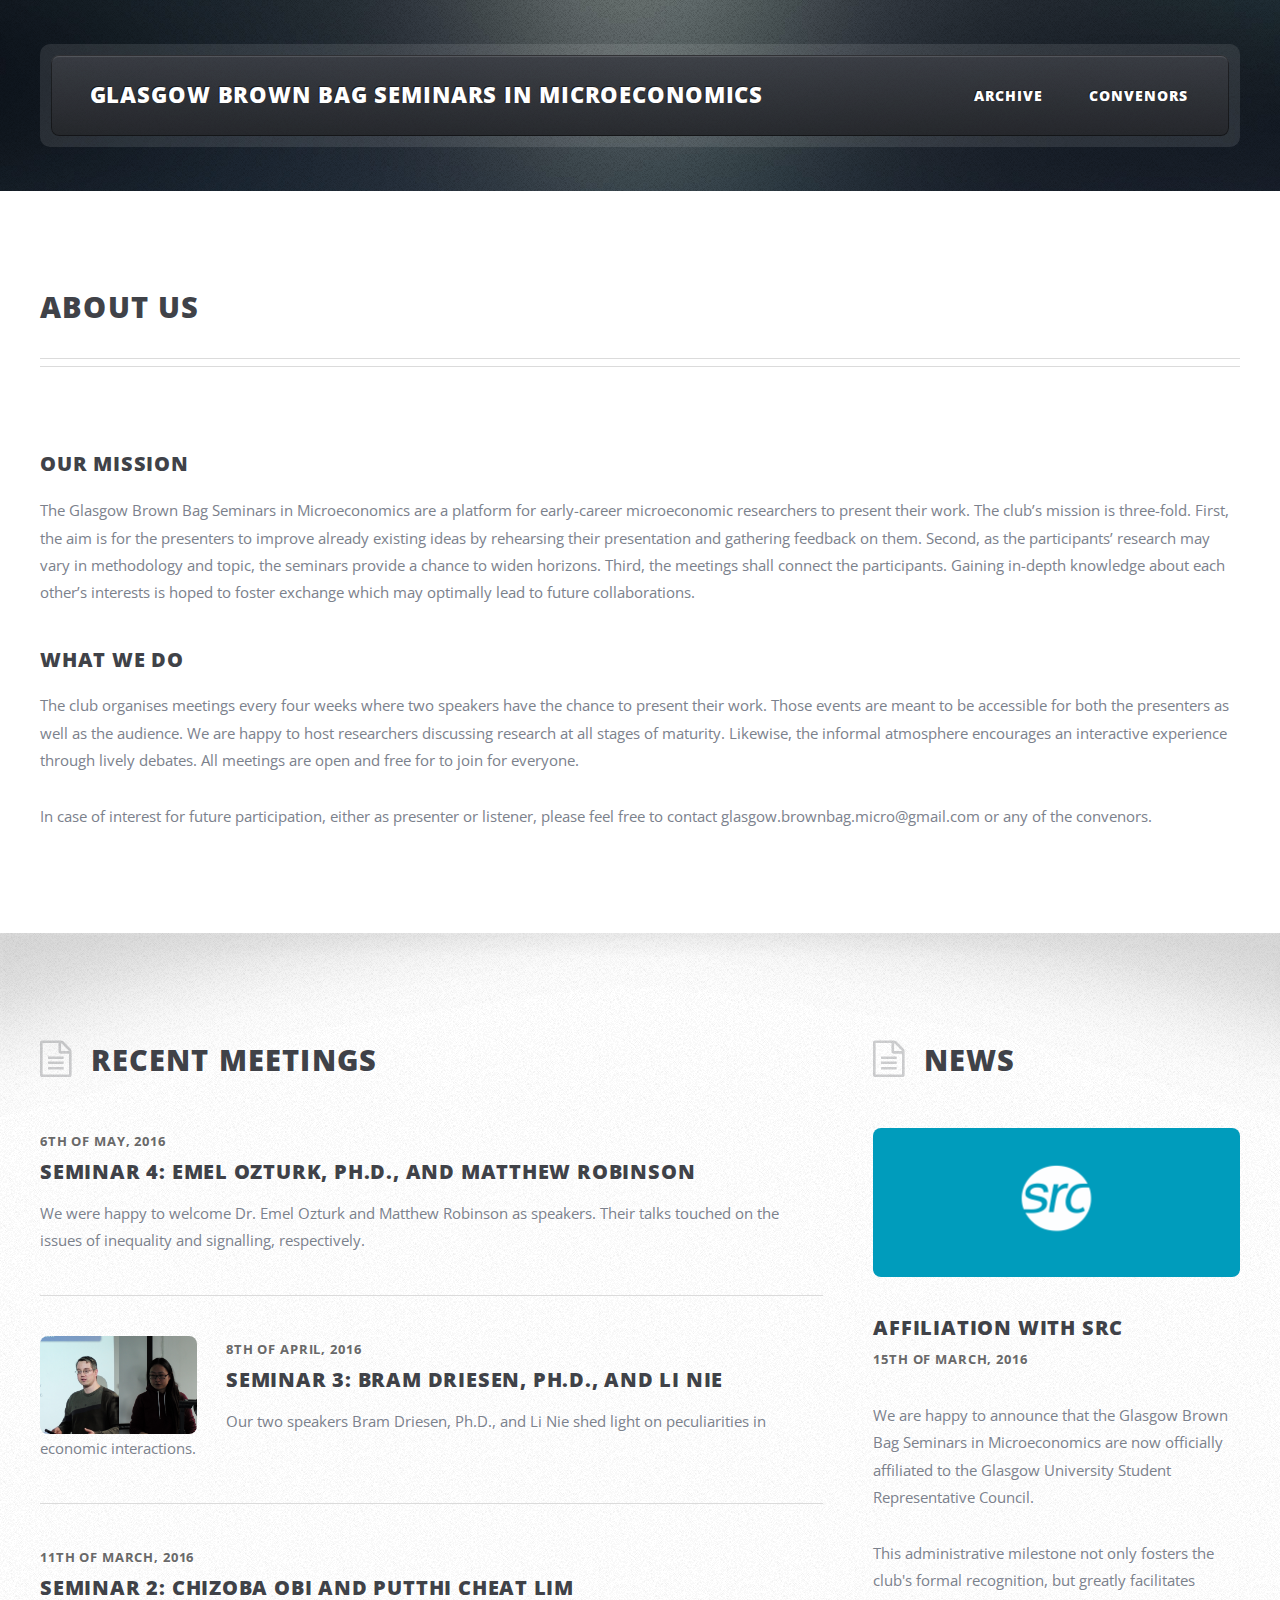
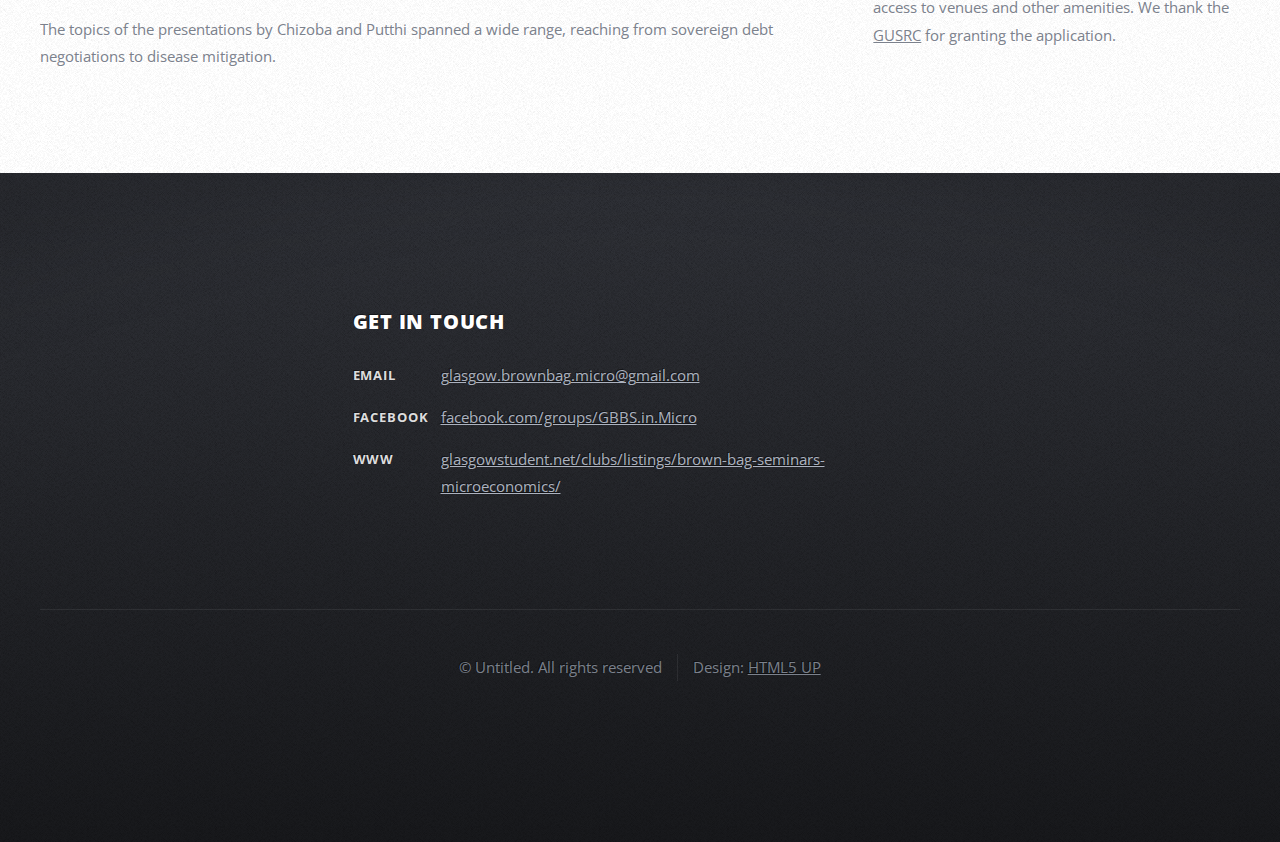
==== index.html @ 6dd1a8e6 "[comment]" ====
<!DOCTYPE HTML>
<!--
	ZeroFour by HTML5 UP
	html5up.net | @n33co
	Free for personal and commercial use under the CCA 3.0 license (html5up.net/license)
-->
<html>
	<head>
		<title>GBBS in Micro</title>
		<meta charset="utf-8" />
		<meta name="viewport" content="width=device-width, initial-scale=1" />
		<!--[if lte IE 8]><script src="assets/js/ie/html5shiv.js"></script><![endif]-->
		<link rel="stylesheet" href="assets/css/main.css" />
		<!--[if lte IE 8]><link rel="stylesheet" href="assets/css/ie8.css" /><![endif]-->
		<!--[if lte IE 9]><link rel="stylesheet" href="assets/css/ie9.css" /><![endif]-->
	</head>
	<body class="no-sidebar">
		<div id="page-wrapper">

			<!-- Header Wrapper -->
				<div id="header-wrapper">
					
					<div class="container">
							
						<!-- Header -->
							
							<header id="header">
								
								<div class="inner">
										<h1><a href="no-sidebar.html" id="logo">Glasgow Brown Bag Seminars in Microeconomics</a></h1>
									<!-- Logo -->
										
									<!-- Nav -->
										<nav id="nav">
											<ul>
												<li><a href="archive.html">Archive</a></li>
												<li><a href="convenors.html">Convenors</a></li>
											</ul>
										</nav>

								</div>
							</header>
							

					</div>
				</div>

			<!-- Main Wrapper -->
				<div id="main-wrapper">
					<div class="wrapper style2">
						<div class="inner">
							<div class="container">
								<div id="content">

									<!-- Content -->

										<article>
											<header class="major">
												<h2>About Us</h2>
											</header>

											<span class="image featured40perc"><img src="images/BrownBagSeminars03a.png" alt="" /></span>
											
											<h3>Our Mission</h3>
											<p>The Glasgow Brown Bag Seminars in Microeconomics are a platform for early-career microeconomic
											researchers to present their work. The club’s mission is three-fold. First, the aim is for the 
											presenters to improve already existing ideas by rehearsing their presentation and gathering 
											feedback on them. Second, as the participants’ research may vary in methodology and topic, 
											the seminars provide a chance to widen horizons. Third, the meetings shall connect the 
											participants. Gaining in-depth knowledge about each other’s interests is hoped to foster exchange 
											which may optimally lead to future collaborations.</p>

											<h3>What we do</h3>
											<p>The club organises meetings every four weeks where two speakers have the chance to present
											their work. Those events are meant to be accessible for both the presenters as well as the
											audience. We are happy to host researchers discussing research at all stages of maturity.
											Likewise, the informal atmosphere encourages an interactive experience through lively debates.
											All meetings are open and free for to join for everyone.</p>
											
											<p>In case of interest for future participation, either as presenter or listener, please feel
											free to contact glasgow.brownbag.micro@gmail.com or any of the convenors.</p>
										</article>

								</div>
							</div>
						</div>
					</div>
					<div class="wrapper style3" id="posts">
						<div class="inner">
							<div class="container">
								<div class="row">
									<div class="8u 12u(mobile)">

										<!-- Article list -->
											<section class="box article-list">
												<h2 class="icon fa-file-text-o">Recent Meetings</h2>

												<!-- Excerpt -->
													<article class="box excerpt">
														<a href="20160506_meetingfour.html" class="image left20perc"><img src="images/brownbagseminars 05.png" alt="" /></a>
														<div>
															<header>
																<span class="date">6th of May, 2016</span>
																<h3><a href="20160226_meetingone.html">Seminar 4: Emel Ozturk, Ph.D., and Matthew Robinson</a></h3>
															</header>
															<p>We were happy to welcome Dr. Emel Ozturk and Matthew Robinson as speakers. Their 
															talks touched on the issues of inequality and signalling, respectively.</p>
														</div>
													</article>
												
												<!-- Excerpt -->
													<article class="box excerpt">
														<a href="20160408_meetingthree.html" class="image left20perc"><img src="images/20160408pic.jpg" alt="" /></a>
														<div>
															<header>
																<span class="date">8th of April, 2016</span>
																<h3><a href="20160408_meetingthree.html">Seminar 3: Bram Driesen, Ph.D., and Li Nie</a></h3>
															</header>
															<p>Our two speakers Bram Driesen, Ph.D., and Li Nie shed light 
															on peculiarities in economic interactions.</p>
														</div>
													</article>

												<!-- Excerpt -->
													<article class="box excerpt">
														<a href="20160311_meetingtwo.html" class="image left20perc"><img src="images/brownbagseminars 05.png" alt="" /></a>
														<div>
															<header>
																<span class="date">11th of March, 2016</span>
																<h3><a href="20160311_meetingtwo.html">Seminar 2: Chizoba Obi and Putthi Cheat Lim</a></h3>
															</header>
															<p>The topics of the presentations by Chizoba and Putthi 
															spanned a wide range, reaching from sovereign debt negotiations
															to disease mitigation.</p>
														</div>
													</article>

											</section>
									</div>
									<div class="4u 12u(mobile)">

										<!-- Spotlight -->
											<section class="box spotlight">
												<h2 class="icon fa-file-text-o">News</h2>
												<article>
													<a href="20160315_news.html" class="image featured"><img src="images/srclogo.png" alt=""></a>
													<header>
														<h3><a href="20160315_news.html">Affiliation with SRC</a></h3>
														<p>15th of March, 2016</p>
													</header>
													<p>We are happy to announce that the Glasgow Brown Bag Seminars in Microeconomics
													are now officially affiliated to the Glasgow University Student Representative Council.</p>
													<p>This administrative milestone not only fosters the club's formal recognition, but
													greatly facilitates access to venues and other amenities. We thank the 
													<a href="https://www.glasgowstudent.net/" target="_blank">GUSRC</a> for
													granting the application.</p>
													
												</article>
											</section>

									</div>
								</div>
							</div>
						</div>
					</div>
				</div>

			<!-- Footer Wrapper -->
				<div id="footer-wrapper">
					<footer id="footer" class="container">
						<div class="row">
							
							<div class="3u 12u(mobile)">

								<!-- Links -->
									

								<!-- Links -->
									<section>
										<h2></h2>
										<ul class="divided">
											<li></li>
											
										</ul>
									</section>

							</div>
							
							<div class="6u 12u(mobile)">

								<!-- About -->
									

								<!-- Contact -->
									<section>
										<h2>Get in touch</h2>
										<div>
											<dl class="contact">
												<dt>Email</dt>
												<dd><a href="mailto:glasgow.brownbag.micro@gmail.com">glasgow.brownbag.micro@gmail.com</a></dd>
												<dt>Facebook</dt>
												<dd><a href="https://www.facebook.com/groups/GBBS.in.Micro/" target="_blank">facebook.com/groups/GBBS.in.Micro</a></dd>
												<dt>WWW</dt>
												<dd><a href="https://www.glasgowstudent.net/clubs/listings/brown-bag-seminars-microeconomics/" target="_blank">glasgowstudent.net/clubs/listings/brown-bag-seminars-microeconomics/</a></dd>
											</dl>
											
										</div>
									</section>

							</div>
							
							<div class="3u 12u(mobile)">

								<!-- Links -->
									

								<!-- Links -->
									<section>
										<h2></h2>
										<ul class="divided">
											<li></li>
										</ul>
									</section>

							</div>
						</div>
						<div class="row">
							<div class="12u">
								<div id="copyright">
									<ul class="menu">
										<li>&copy; Untitled. All rights reserved</li><li>Design: <a href="http://html5up.net">HTML5 UP</a></li>
									</ul>
								</div>
							</div>
						</div>
					</footer>
				</div>

		</div>

		<!-- Scripts -->

			<script src="assets/js/jquery.min.js"></script>
			<script src="assets/js/jquery.dropotron.min.js"></script>
			<script src="assets/js/skel.min.js"></script>
			<script src="assets/js/skel-viewport.min.js"></script>
			<script src="assets/js/util.js"></script>
			<!--[if lte IE 8]><script src="assets/js/ie/respond.min.js"></script><![endif]-->
			<script src="assets/js/main.js"></script>

	</body>
</html>
---- assets/css/main.css ----
@import url("http://fonts.googleapis.com/css?family=Open+Sans:400,400italic,700,800");
@import url("font-awesome.min.css");

/*
	ZeroFour by HTML5 UP
	html5up.net | @n33co
	Free for personal and commercial use under the CCA 3.0 license (html5up.net/license)
*/

/* Reset */

	html, body, div, span, applet, object, iframe, h1, h2, h3, h4, h5, h6, p, blockquote, pre, a, abbr, acronym, address, big, cite, code, del, dfn, em, img, ins, kbd, q, s, samp, small, strike, strong, sub, sup, tt, var, b, u, i, center, dl, dt, dd, ol, ul, li, fieldset, form, label, legend, table, caption, tbody, tfoot, thead, tr, th, td, article, aside, canvas, details, embed, figure, figcaption, footer, header, hgroup, menu, nav, output, ruby, section, summary, time, mark, audio, video {
		margin: 0;
		padding: 0;
		border: 0;
		font-size: 100%;
		font: inherit;
		vertical-align: baseline;
	}

	article, aside, details, figcaption, figure, footer, header, hgroup, menu, nav, section {
		display: block;
	}

	body {
		line-height: 1;
	}

	ol, ul {
		list-style: none;
	}

	blockquote, q {
		quotes: none;
	}

	blockquote:before, blockquote:after, q:before, q:after {
		content: '';
		content: none;
	}

	table {
		border-collapse: collapse;
		border-spacing: 0;
	}

	body {
		-webkit-text-size-adjust: none;
	}

/* Box Model */

	*, *:before, *:after {
		-moz-box-sizing: border-box;
		-webkit-box-sizing: border-box;
		box-sizing: border-box;
	}

/* Containers */

	.container {
		margin-left: auto;
		margin-right: auto;
	}

	.container.\31 25\25 {
		width: 100%;
		max-width: 1200px;
		min-width: 960px;
	}

	.container.\37 5\25 {
		width: 720px;
	}

	.container.\35 0\25 {
		width: 480px;
	}

	.container.\32 5\25 {
		width: 240px;
	}

	.container {
		width: 960px;
	}

	@media screen and (min-width: 737px) {

		.container.\31 25\25 {
			width: 100%;
			max-width: 1500px;
			min-width: 1200px;
		}

		.container.\37 5\25 {
			width: 900px;
		}

		.container.\35 0\25 {
			width: 600px;
		}

		.container.\32 5\25 {
			width: 300px;
		}

		.container {
			width: 1200px;
		}

	}

	@media screen and (min-width: 737px) and (max-width: 1200px) {

		.container.\31 25\25 {
			width: 100%;
			max-width: 1250px;
			min-width: 1000px;
		}

		.container.\37 5\25 {
			width: 750px;
		}

		.container.\35 0\25 {
			width: 500px;
		}

		.container.\32 5\25 {
			width: 250px;
		}

		.container {
			width: 1000px;
		}

	}

	@media screen and (max-width: 736px) {

		.container.\31 25\25 {
			width: 100%;
			max-width: 125%;
			min-width: 100%;
		}

		.container.\37 5\25 {
			width: 75%;
		}

		.container.\35 0\25 {
			width: 50%;
		}

		.container.\32 5\25 {
			width: 25%;
		}

		.container {
			width: 100% !important;
		}

	}

/* Grid */

	.row {
		border-bottom: solid 1px transparent;
		-moz-box-sizing: border-box;
		-webkit-box-sizing: border-box;
		box-sizing: border-box;
	}

	.row > * {
		float: left;
		-moz-box-sizing: border-box;
		-webkit-box-sizing: border-box;
		box-sizing: border-box;
	}

	.row:after, .row:before {
		content: '';
		display: block;
		clear: both;
		height: 0;
	}

	.row.uniform > * > :first-child {
		margin-top: 0;
	}

	.row.uniform > * > :last-child {
		margin-bottom: 0;
	}

	.row.\30 \25 > * {
		padding: 0 0 0 0px;
	}

	.row.\30 \25 {
		margin: 0 0 -1px 0px;
	}

	.row.uniform.\30 \25 > * {
		padding: 0px 0 0 0px;
	}

	.row.uniform.\30 \25 {
		margin: 0px 0 -1px 0px;
	}

	.row > * {
		padding: 0 0 0 40px;
	}

	.row {
		margin: 0 0 -1px -40px;
	}

	.row.uniform > * {
		padding: 40px 0 0 40px;
	}

	.row.uniform {
		margin: -40px 0 -1px -40px;
	}

	.row.\32 00\25 > * {
		padding: 0 0 0 80px;
	}

	.row.\32 00\25 {
		margin: 0 0 -1px -80px;
	}

	.row.uniform.\32 00\25 > * {
		padding: 80px 0 0 80px;
	}

	.row.uniform.\32 00\25 {
		margin: -80px 0 -1px -80px;
	}

	.row.\31 50\25 > * {
		padding: 0 0 0 60px;
	}

	.row.\31 50\25 {
		margin: 0 0 -1px -60px;
	}

	.row.uniform.\31 50\25 > * {
		padding: 60px 0 0 60px;
	}

	.row.uniform.\31 50\25 {
		margin: -60px 0 -1px -60px;
	}

	.row.\35 0\25 > * {
		padding: 0 0 0 20px;
	}

	.row.\35 0\25 {
		margin: 0 0 -1px -20px;
	}

	.row.uniform.\35 0\25 > * {
		padding: 20px 0 0 20px;
	}

	.row.uniform.\35 0\25 {
		margin: -20px 0 -1px -20px;
	}

	.row.\32 5\25 > * {
		padding: 0 0 0 10px;
	}

	.row.\32 5\25 {
		margin: 0 0 -1px -10px;
	}

	.row.uniform.\32 5\25 > * {
		padding: 10px 0 0 10px;
	}

	.row.uniform.\32 5\25 {
		margin: -10px 0 -1px -10px;
	}

	.\31 2u, .\31 2u\24 {
		width: 100%;
		clear: none;
		margin-left: 0;
	}

	.\31 1u, .\31 1u\24 {
		width: 91.6666666667%;
		clear: none;
		margin-left: 0;
	}

	.\31 0u, .\31 0u\24 {
		width: 83.3333333333%;
		clear: none;
		margin-left: 0;
	}

	.\39 u, .\39 u\24 {
		width: 75%;
		clear: none;
		margin-left: 0;
	}

	.\38 u, .\38 u\24 {
		width: 66.6666666667%;
		clear: none;
		margin-left: 0;
	}

	.\37 u, .\37 u\24 {
		width: 58.3333333333%;
		clear: none;
		margin-left: 0;
	}

	.\36 u, .\36 u\24 {
		width: 50%;
		clear: none;
		margin-left: 0;
	}

	.\35 u, .\35 u\24 {
		width: 41.6666666667%;
		clear: none;
		margin-left: 0;
	}

	.\34 u, .\34 u\24 {
		width: 33.3333333333%;
		clear: none;
		margin-left: 0;
	}

	.\33 u, .\33 u\24 {
		width: 25%;
		clear: none;
		margin-left: 0;
	}

	.\32 u, .\32 u\24 {
		width: 16.6666666667%;
		clear: none;
		margin-left: 0;
	}

	.\31 u, .\31 u\24 {
		width: 8.3333333333%;
		clear: none;
		margin-left: 0;
	}

	.\31 2u\24 + *,
	.\31 1u\24 + *,
	.\31 0u\24 + *,
	.\39 u\24 + *,
	.\38 u\24 + *,
	.\37 u\24 + *,
	.\36 u\24 + *,
	.\35 u\24 + *,
	.\34 u\24 + *,
	.\33 u\24 + *,
	.\32 u\24 + *,
	.\31 u\24 + * {
		clear: left;
	}

	.\-11u {
		margin-left: 91.66667%;
	}

	.\-10u {
		margin-left: 83.33333%;
	}

	.\-9u {
		margin-left: 75%;
	}

	.\-8u {
		margin-left: 66.66667%;
	}

	.\-7u {
		margin-left: 58.33333%;
	}

	.\-6u {
		margin-left: 50%;
	}

	.\-5u {
		margin-left: 41.66667%;
	}

	.\-4u {
		margin-left: 33.33333%;
	}

	.\-3u {
		margin-left: 25%;
	}

	.\-2u {
		margin-left: 16.66667%;
	}

	.\-1u {
		margin-left: 8.33333%;
	}

	@media screen and (min-width: 737px) {

		.row > * {
			padding: 50px 0 0 50px;
		}

		.row {
			margin: -50px 0 -1px -50px;
		}

		.row.uniform > * {
			padding: 50px 0 0 50px;
		}

		.row.uniform {
			margin: -50px 0 -1px -50px;
		}

		.row.\32 00\25 > * {
			padding: 100px 0 0 100px;
		}

		.row.\32 00\25 {
			margin: -100px 0 -1px -100px;
		}

		.row.uniform.\32 00\25 > * {
			padding: 100px 0 0 100px;
		}

		.row.uniform.\32 00\25 {
			margin: -100px 0 -1px -100px;
		}

		.row.\31 50\25 > * {
			padding: 75px 0 0 75px;
		}

		.row.\31 50\25 {
			margin: -75px 0 -1px -75px;
		}

		.row.uniform.\31 50\25 > * {
			padding: 75px 0 0 75px;
		}

		.row.uniform.\31 50\25 {
			margin: -75px 0 -1px -75px;
		}

		.row.\35 0\25 > * {
			padding: 25px 0 0 25px;
		}

		.row.\35 0\25 {
			margin: -25px 0 -1px -25px;
		}

		.row.uniform.\35 0\25 > * {
			padding: 25px 0 0 25px;
		}

		.row.uniform.\35 0\25 {
			margin: -25px 0 -1px -25px;
		}

		.row.\32 5\25 > * {
			padding: 12.5px 0 0 12.5px;
		}

		.row.\32 5\25 {
			margin: -12.5px 0 -1px -12.5px;
		}

		.row.uniform.\32 5\25 > * {
			padding: 12.5px 0 0 12.5px;
		}

		.row.uniform.\32 5\25 {
			margin: -12.5px 0 -1px -12.5px;
		}

		.\31 2u\28desktop\29, .\31 2u\24\28desktop\29 {
			width: 100%;
			clear: none;
			margin-left: 0;
		}

		.\31 1u\28desktop\29, .\31 1u\24\28desktop\29 {
			width: 91.6666666667%;
			clear: none;
			margin-left: 0;
		}

		.\31 0u\28desktop\29, .\31 0u\24\28desktop\29 {
			width: 83.3333333333%;
			clear: none;
			margin-left: 0;
		}

		.\39 u\28desktop\29, .\39 u\24\28desktop\29 {
			width: 75%;
			clear: none;
			margin-left: 0;
		}

		.\38 u\28desktop\29, .\38 u\24\28desktop\29 {
			width: 66.6666666667%;
			clear: none;
			margin-left: 0;
		}

		.\37 u\28desktop\29, .\37 u\24\28desktop\29 {
			width: 58.3333333333%;
			clear: none;
			margin-left: 0;
		}

		.\36 u\28desktop\29, .\36 u\24\28desktop\29 {
			width: 50%;
			clear: none;
			margin-left: 0;
		}

		.\35 u\28desktop\29, .\35 u\24\28desktop\29 {
			width: 41.6666666667%;
			clear: none;
			margin-left: 0;
		}

		.\34 u\28desktop\29, .\34 u\24\28desktop\29 {
			width: 33.3333333333%;
			clear: none;
			margin-left: 0;
		}

		.\33 u\28desktop\29, .\33 u\24\28desktop\29 {
			width: 25%;
			clear: none;
			margin-left: 0;
		}

		.\32 u\28desktop\29, .\32 u\24\28desktop\29 {
			width: 16.6666666667%;
			clear: none;
			margin-left: 0;
		}

		.\31 u\28desktop\29, .\31 u\24\28desktop\29 {
			width: 8.3333333333%;
			clear: none;
			margin-left: 0;
		}

		.\31 2u\24\28desktop\29 + *,
		.\31 1u\24\28desktop\29 + *,
		.\31 0u\24\28desktop\29 + *,
		.\39 u\24\28desktop\29 + *,
		.\38 u\24\28desktop\29 + *,
		.\37 u\24\28desktop\29 + *,
		.\36 u\24\28desktop\29 + *,
		.\35 u\24\28desktop\29 + *,
		.\34 u\24\28desktop\29 + *,
		.\33 u\24\28desktop\29 + *,
		.\32 u\24\28desktop\29 + *,
		.\31 u\24\28desktop\29 + * {
			clear: left;
		}

		.\-11u\28desktop\29 {
			margin-left: 91.66667%;
		}

		.\-10u\28desktop\29 {
			margin-left: 83.33333%;
		}

		.\-9u\28desktop\29 {
			margin-left: 75%;
		}

		.\-8u\28desktop\29 {
			margin-left: 66.66667%;
		}

		.\-7u\28desktop\29 {
			margin-left: 58.33333%;
		}

		.\-6u\28desktop\29 {
			margin-left: 50%;
		}

		.\-5u\28desktop\29 {
			margin-left: 41.66667%;
		}

		.\-4u\28desktop\29 {
			margin-left: 33.33333%;
		}

		.\-3u\28desktop\29 {
			margin-left: 25%;
		}

		.\-2u\28desktop\29 {
			margin-left: 16.66667%;
		}

		.\-1u\28desktop\29 {
			margin-left: 8.33333%;
		}

	}

	@media screen and (min-width: 737px) and (max-width: 1200px) {

		.row > * {
			padding: 35px 0 0 35px;
		}

		.row {
			margin: -35px 0 -1px -35px;
		}

		.row.uniform > * {
			padding: 35px 0 0 35px;
		}

		.row.uniform {
			margin: -35px 0 -1px -35px;
		}

		.row.\32 00\25 > * {
			padding: 70px 0 0 70px;
		}

		.row.\32 00\25 {
			margin: -70px 0 -1px -70px;
		}

		.row.uniform.\32 00\25 > * {
			padding: 70px 0 0 70px;
		}

		.row.uniform.\32 00\25 {
			margin: -70px 0 -1px -70px;
		}

		.row.\31 50\25 > * {
			padding: 52.5px 0 0 52.5px;
		}

		.row.\31 50\25 {
			margin: -52.5px 0 -1px -52.5px;
		}

		.row.uniform.\31 50\25 > * {
			padding: 52.5px 0 0 52.5px;
		}

		.row.uniform.\31 50\25 {
			margin: -52.5px 0 -1px -52.5px;
		}

		.row.\35 0\25 > * {
			padding: 17.5px 0 0 17.5px;
		}

		.row.\35 0\25 {
			margin: -17.5px 0 -1px -17.5px;
		}

		.row.uniform.\35 0\25 > * {
			padding: 17.5px 0 0 17.5px;
		}

		.row.uniform.\35 0\25 {
			margin: -17.5px 0 -1px -17.5px;
		}

		.row.\32 5\25 > * {
			padding: 8.75px 0 0 8.75px;
		}

		.row.\32 5\25 {
			margin: -8.75px 0 -1px -8.75px;
		}

		.row.uniform.\32 5\25 > * {
			padding: 8.75px 0 0 8.75px;
		}

		.row.uniform.\32 5\25 {
			margin: -8.75px 0 -1px -8.75px;
		}

		.\31 2u\28tablet\29, .\31 2u\24\28tablet\29 {
			width: 100%;
			clear: none;
			margin-left: 0;
		}

		.\31 1u\28tablet\29, .\31 1u\24\28tablet\29 {
			width: 91.6666666667%;
			clear: none;
			margin-left: 0;
		}

		.\31 0u\28tablet\29, .\31 0u\24\28tablet\29 {
			width: 83.3333333333%;
			clear: none;
			margin-left: 0;
		}

		.\39 u\28tablet\29, .\39 u\24\28tablet\29 {
			width: 75%;
			clear: none;
			margin-left: 0;
		}

		.\38 u\28tablet\29, .\38 u\24\28tablet\29 {
			width: 66.6666666667%;
			clear: none;
			margin-left: 0;
		}

		.\37 u\28tablet\29, .\37 u\24\28tablet\29 {
			width: 58.3333333333%;
			clear: none;
			margin-left: 0;
		}

		.\36 u\28tablet\29, .\36 u\24\28tablet\29 {
			width: 50%;
			clear: none;
			margin-left: 0;
		}

		.\35 u\28tablet\29, .\35 u\24\28tablet\29 {
			width: 41.6666666667%;
			clear: none;
			margin-left: 0;
		}

		.\34 u\28tablet\29, .\34 u\24\28tablet\29 {
			width: 33.3333333333%;
			clear: none;
			margin-left: 0;
		}

		.\33 u\28tablet\29, .\33 u\24\28tablet\29 {
			width: 25%;
			clear: none;
			margin-left: 0;
		}

		.\32 u\28tablet\29, .\32 u\24\28tablet\29 {
			width: 16.6666666667%;
			clear: none;
			margin-left: 0;
		}

		.\31 u\28tablet\29, .\31 u\24\28tablet\29 {
			width: 8.3333333333%;
			clear: none;
			margin-left: 0;
		}

		.\31 2u\24\28tablet\29 + *,
		.\31 1u\24\28tablet\29 + *,
		.\31 0u\24\28tablet\29 + *,
		.\39 u\24\28tablet\29 + *,
		.\38 u\24\28tablet\29 + *,
		.\37 u\24\28tablet\29 + *,
		.\36 u\24\28tablet\29 + *,
		.\35 u\24\28tablet\29 + *,
		.\34 u\24\28tablet\29 + *,
		.\33 u\24\28tablet\29 + *,
		.\32 u\24\28tablet\29 + *,
		.\31 u\24\28tablet\29 + * {
			clear: left;
		}

		.\-11u\28tablet\29 {
			margin-left: 91.66667%;
		}

		.\-10u\28tablet\29 {
			margin-left: 83.33333%;
		}

		.\-9u\28tablet\29 {
			margin-left: 75%;
		}

		.\-8u\28tablet\29 {
			margin-left: 66.66667%;
		}

		.\-7u\28tablet\29 {
			margin-left: 58.33333%;
		}

		.\-6u\28tablet\29 {
			margin-left: 50%;
		}

		.\-5u\28tablet\29 {
			margin-left: 41.66667%;
		}

		.\-4u\28tablet\29 {
			margin-left: 33.33333%;
		}

		.\-3u\28tablet\29 {
			margin-left: 25%;
		}

		.\-2u\28tablet\29 {
			margin-left: 16.66667%;
		}

		.\-1u\28tablet\29 {
			margin-left: 8.33333%;
		}

	}

	@media screen and (max-width: 736px) {

		.row > * {
			padding: 10px 0 0 10px;
		}

		.row {
			margin: -10px 0 -1px -10px;
		}

		.row.uniform > * {
			padding: 10px 0 0 10px;
		}

		.row.uniform {
			margin: -10px 0 -1px -10px;
		}

		.row.\32 00\25 > * {
			padding: 20px 0 0 20px;
		}

		.row.\32 00\25 {
			margin: -20px 0 -1px -20px;
		}

		.row.uniform.\32 00\25 > * {
			padding: 20px 0 0 20px;
		}

		.row.uniform.\32 00\25 {
			margin: -20px 0 -1px -20px;
		}

		.row.\31 50\25 > * {
			padding: 15px 0 0 15px;
		}

		.row.\31 50\25 {
			margin: -15px 0 -1px -15px;
		}

		.row.uniform.\31 50\25 > * {
			padding: 15px 0 0 15px;
		}

		.row.uniform.\31 50\25 {
			margin: -15px 0 -1px -15px;
		}

		.row.\35 0\25 > * {
			padding: 5px 0 0 5px;
		}

		.row.\35 0\25 {
			margin: -5px 0 -1px -5px;
		}

		.row.uniform.\35 0\25 > * {
			padding: 5px 0 0 5px;
		}

		.row.uniform.\35 0\25 {
			margin: -5px 0 -1px -5px;
		}

		.row.\32 5\25 > * {
			padding: 2.5px 0 0 2.5px;
		}

		.row.\32 5\25 {
			margin: -2.5px 0 -1px -2.5px;
		}

		.row.uniform.\32 5\25 > * {
			padding: 2.5px 0 0 2.5px;
		}

		.row.uniform.\32 5\25 {
			margin: -2.5px 0 -1px -2.5px;
		}

		.\31 2u\28mobile\29, .\31 2u\24\28mobile\29 {
			width: 100%;
			clear: none;
			margin-left: 0;
		}

		.\31 1u\28mobile\29, .\31 1u\24\28mobile\29 {
			width: 91.6666666667%;
			clear: none;
			margin-left: 0;
		}

		.\31 0u\28mobile\29, .\31 0u\24\28mobile\29 {
			width: 83.3333333333%;
			clear: none;
			margin-left: 0;
		}

		.\39 u\28mobile\29, .\39 u\24\28mobile\29 {
			width: 75%;
			clear: none;
			margin-left: 0;
		}

		.\38 u\28mobile\29, .\38 u\24\28mobile\29 {
			width: 66.6666666667%;
			clear: none;
			margin-left: 0;
		}

		.\37 u\28mobile\29, .\37 u\24\28mobile\29 {
			width: 58.3333333333%;
			clear: none;
			margin-left: 0;
		}

		.\36 u\28mobile\29, .\36 u\24\28mobile\29 {
			width: 50%;
			clear: none;
			margin-left: 0;
		}

		.\35 u\28mobile\29, .\35 u\24\28mobile\29 {
			width: 41.6666666667%;
			clear: none;
			margin-left: 0;
		}

		.\34 u\28mobile\29, .\34 u\24\28mobile\29 {
			width: 33.3333333333%;
			clear: none;
			margin-left: 0;
		}

		.\33 u\28mobile\29, .\33 u\24\28mobile\29 {
			width: 25%;
			clear: none;
			margin-left: 0;
		}

		.\32 u\28mobile\29, .\32 u\24\28mobile\29 {
			width: 16.6666666667%;
			clear: none;
			margin-left: 0;
		}

		.\31 u\28mobile\29, .\31 u\24\28mobile\29 {
			width: 8.3333333333%;
			clear: none;
			margin-left: 0;
		}

		.\31 2u\24\28mobile\29 + *,
		.\31 1u\24\28mobile\29 + *,
		.\31 0u\24\28mobile\29 + *,
		.\39 u\24\28mobile\29 + *,
		.\38 u\24\28mobile\29 + *,
		.\37 u\24\28mobile\29 + *,
		.\36 u\24\28mobile\29 + *,
		.\35 u\24\28mobile\29 + *,
		.\34 u\24\28mobile\29 + *,
		.\33 u\24\28mobile\29 + *,
		.\32 u\24\28mobile\29 + *,
		.\31 u\24\28mobile\29 + * {
			clear: left;
		}

		.\-11u\28mobile\29 {
			margin-left: 91.66667%;
		}

		.\-10u\28mobile\29 {
			margin-left: 83.33333%;
		}

		.\-9u\28mobile\29 {
			margin-left: 75%;
		}

		.\-8u\28mobile\29 {
			margin-left: 66.66667%;
		}

		.\-7u\28mobile\29 {
			margin-left: 58.33333%;
		}

		.\-6u\28mobile\29 {
			margin-left: 50%;
		}

		.\-5u\28mobile\29 {
			margin-left: 41.66667%;
		}

		.\-4u\28mobile\29 {
			margin-left: 33.33333%;
		}

		.\-3u\28mobile\29 {
			margin-left: 25%;
		}

		.\-2u\28mobile\29 {
			margin-left: 16.66667%;
		}

		.\-1u\28mobile\29 {
			margin-left: 8.33333%;
		}

	}

/* Basic */

	@-ms-viewport {
		width: device-width;
	}

	body {
		background: #303238 url("images/bg01.png");
		font-family: 'Open Sans', sans-serif;
		color: #7b818c;
		font-weight: 400;
	}

		body.is-loading * {
			-moz-transition: none !important;
			-webkit-transition: none !important;
			-ms-transition: none !important;
			transition: none !important;
			-moz-animation: none !important;
			-webkit-animation: none !important;
			-ms-animation: none !important;
			animation: none !important;
		}

	input, select, textarea {
		font-family: 'Open Sans', sans-serif;
		color: #7b818c;
		font-weight: 400;
	}

	a {
		color: inherit;
		text-decoration: underline;
	}

		a:hover {
			text-decoration: none;
		}

	h1, h2, h3, h4, h5, h6 {
		text-transform: uppercase;
		font-weight: 800;
		letter-spacing: 0.04em;
		color: #404248;
		margin: 0 0 1em 0;
	}

	h1 a, h2 a, h3 a, h4 a, h5 a, h6 a {
		color: inherit;
		text-decoration: none;
		outline: 0;
	}

	h2 {
		font-size: 2em;
		margin: 0 0 1.5em 0;
		line-height: 1em;
	}

		h2.icon {
			line-height: 48px;
		}

			h2.icon:before {
				position: relative;
				top: 0.05em;
				margin-right: 0.5em;
				opacity: 0.25;
			}

	h3 {
		font-size: 1.35em;
		margin-top: 2em;
	}

	b, strong {
		color: #404248;
		font-weight: 700;
	}

	i, em {
		font-style: italic;
	}

	br.clear {
		clear: both;
	}

	sub {
		position: relative;
		top: 0.5em;
		font-size: 0.8em;
	}

	sup {
		position: relative;
		top: -0.5em;
		font-size: 0.8em;
	}

	hr {
		border: 0;
		border-top: solid 1px #ddd;
	}

	blockquote {
		border-left: solid 0.5em #ddd;
		padding: 1em 0 1em 2em;
		font-style: italic;
	}

	p, ul, ol, dl, table {
		margin-bottom: 2em;
	}

	.date {
		display: block;
		text-transform: uppercase;
		font-weight: 700;
		letter-spacing: 0.065em;
		font-size: 0.9em;
		color: #696969;
		margin: 0 0 0.25em 0;
	}

/* Section/Article */

	section, article {
		margin-bottom: 5em;
	}

	section > :last-child,
	article > :last-child,
	section:last-child,
	article:last-child {
		margin-bottom: 0;
	}

	header {
		margin: 0 0 2em 0;
	}

		header h2, header h3 {
			margin: 0 0 0.25em 0;
		}

		header p {
			display: block;
			text-transform: uppercase;
			font-weight: 700;
			letter-spacing: 0.065em;
			font-size: 0.9em;
			color: #696969;
			margin: 0;
		}

			header p strong {
				color: #404248;
				font-weight: 800;
			}

	footer {
		margin: 2.5em 0 0 0;
	}

	header.major {
		border-bottom: solid 1px #dbdbdb;
		margin: 0 0 3em 0;
	}

		header.major:after {
			content: '';
			display: block;
			border-top: solid 1px #dbdbdb;
			height: 8px;
		}

		header.major h2, header.major h3 {
			margin: 0 0 1.2em 0;
		}

		header.major p {
			margin: 0 0 1.5em 0;
			position: relative;
			top: -1em;
		}

/* Forms */

	form label {
		display: block;
		text-transform: uppercase;
		font-weight: 800;
		letter-spacing: 0.04em;
		color: #404248;
		margin: 0 0 1em 0;
		font-size: 0.8em;
	}

	form input[type="text"],
	form input[type="email"],
	form input[type="password"],
	form select,
	form textarea {
		-webkit-appearance: none;
		display: block;
		width: 100%;
		border-radius: 8px;
		border: solid 1px #eee;
	}

	form input[type="text"]:focus,
	form input[type="email"]:focus,
	form input[type="password"]:focus,
	form select:focus,
	form textarea:focus {
		box-shadow: 0 0 2px 1px #4091bf;
	}

	form input[type="text"],
	form input[type="email"],
	form input[type="password"] {
		line-height: 3em;
		padding: 0 1em;
	}

	form select {
		line-height: 3em;
		padding: 0 1em;
	}

	form textarea {
		min-height: 9em;
		padding: 1em;
	}

	form .formerize-placeholder,
	form ::-webkit-input-placeholder,
	form :-moz-placeholder,
	form ::-moz-placeholder,
	form :-ms-input-placeholder {
		color: #555 !important;
	}

	form ::-moz-focus-inner {
		border: 0;
	}

/* Tables */

	table {
		width: 100%;
	}

		table.default {
			width: 100%;
		}

			table.default tr {
				border-top: solid 1px #eee;
			}

				table.default tr:first-child {
					border-top: 0;
				}

			table.default td {
				padding: 0.5em 1em 0.5em 1em;
			}

			table.default th {
				text-align: left;
				padding: 0.5em 1em 0.5em 1em;
				text-transform: uppercase;
				font-weight: 800;
				letter-spacing: 0.04em;
				margin: 0 0 1em 0;
				font-size: 0.8em;
			}

			table.default thead {
				background: #404248;
				color: #fff;
			}

/* Image */

	.image {
		position: relative;
		display: inline-block;
	}
		
		.image img {
			display: block;
			width: 100%;
			border-radius: 8px;
		}

		.image:before {
			content: '';
			display: block;
			position: absolute;
			left: 0;
			top: 0;
			width: 100%;
			height: 100%;
			opacity: 0.75;
		}

		.image.fit {
			display: block;
			width: 100%;
		}

		.image.featured {
			display: block;
			width: 100%;
			margin: 0 0 2.5em 0;
		}
		
		.image.featured6perc{
			display: block;
			width: 6%;
			height: 6%;
			margin: 0 0 2.5em 0;
		}
		
		.image.featured40perc{
			display: block;
			width: 40%;
			height: 40%;
			margin: 0 0 2.5em 0;
		}
		
		.image.featured50perc{
			display: block;
			width: 50%;
			height: 50%;
			margin: 0 0 2.5em 0;
		}
		
		.image.featured90perc{
			display: block;
			width: 90%;
			height: 90%;
			margin: 0 0 2.5em 0;
		}
		
		.image.featured2{
			display: block;
			width: 50%;
			height: 50%;
			margin: 0 0 2.5em 0;
		}
		
		.image.featured3{
			display: block;
			width: 6%;
			height: 6%;
			margin: 0 0 2.5em 0;
		}
		
		.image.featured4{
			display: block;
			width: 90%;
			height: 90%;
			margin: 0 0 2.5em 0;
		}

		.image.left {
			float: left;
			margin: 0 2em 2em 0;
		}
		
		.image.left15perc {
			float: left;
			margin: 0 2em 2em 0;
			width: 15%;
			height: 15%;
		}
		
		.image.left20perc {
			float: left;
			margin: 0 2em 2em 0;
			width: 20%;
			height: 20%;
		}
		
		.image.left25perc {
			float: left;
			margin: 0 2em 2em 0;
			width: 25%;
			height: 25%;
		}
		
		.image.left2 {
			float: left;
			margin: 0 2em 2em 0;
			width: 20%;
			height: 20%;
		}

		.image.centered {
			display: block;
			margin: 0 0 2.5em 0;
		}
		
		.image.centered2 {
			display: block;
			width: 50%;
			height: 50%;
			margin: 0 0 2.5em 0;
		}

			.image.centered img {
				margin: 0 auto;
				width: auto;
			}

/* Button */

	input[type="button"],
	input[type="submit"],
	input[type="reset"],
	button,
	.button {
		background-image: -moz-linear-gradient(top, rgba(0, 0, 0, 0), rgba(0, 0, 0, 0.2)), url("images/bg02.png");
		background-image: -webkit-linear-gradient(top, rgba(0, 0, 0, 0), rgba(0, 0, 0, 0.2)), url("images/bg02.png");
		background-image: -ms-linear-gradient(top, rgba(0, 0, 0, 0), rgba(0, 0, 0, 0.2)), url("images/bg02.png");
		background-image: linear-gradient(top, rgba(0, 0, 0, 0), rgba(0, 0, 0, 0.2)), url("images/bg02.png");
		-moz-transition: background-color 0.2s ease-in-out;
		-webkit-transition: background-color 0.2s ease-in-out;
		-ms-transition: background-color 0.2s ease-in-out;
		transition: background-color 0.2s ease-in-out;
		-webkit-appearance: none;
		position: relative;
		display: inline-block;
		background-color: #4091bf;
		border-radius: 8px;
		box-shadow: inset 0px 0px 0px 1px rgba(0, 0, 0, 0.35), inset 0px 2px 1px 0px rgba(255, 255, 255, 0.35);
		text-shadow: -1px -1px 0 rgba(0, 0, 0, 0.5);
		color: #fff !important;
		text-decoration: none;
		text-transform: uppercase;
		font-weight: 800;
		font-size: 0.95em;
		letter-spacing: 0.075em;
		padding: 1em 2em;
		outline: 0;
		border: 0;
		white-space: nowrap;
		cursor: pointer;
	}

		input[type="button"].icon:before,
		input[type="submit"].icon:before,
		input[type="reset"].icon:before,
		button.icon:before,
		.button.icon:before {
			opacity: 0.5;
			margin-right: 0.5em;
			position: relative;
			top: 0.05em;
		}

		input[type="button"]:hover,
		input[type="submit"]:hover,
		input[type="reset"]:hover,
		button:hover,
		.button:hover {
			background-color: #50a1cf;
		}

		input[type="button"]:active,
		input[type="submit"]:active,
		input[type="reset"]:active,
		button:active,
		.button:active {
			background-color: #3081af;
		}

		input[type="button"].medium,
		input[type="submit"].medium,
		input[type="reset"].medium,
		button.medium,
		.button.medium {
			font-size: 1.25em;
			padding: 1em 2.25em;
		}

		input[type="button"].big,
		input[type="submit"].big,
		input[type="reset"].big,
		button.big,
		.button.big {
			font-size: 1.5em;
			padding: 1em 2.25em;
		}

		input[type="button"].alt,
		input[type="submit"].alt,
		input[type="reset"].alt,
		button.alt,
		.button.alt {
			background-color: #464a52;
		}

			input[type="button"].alt:hover,
			input[type="submit"].alt:hover,
			input[type="reset"].alt:hover,
			button.alt:hover,
			.button.alt:hover {
				background-color: #565a62;
			}

			input[type="button"].alt:active,
			input[type="submit"].alt:active,
			input[type="reset"].alt:active,
			button.alt:active,
			.button.alt:active {
				background-color: #363a42;
			}

/* List */

	dl.contact dt {
		display: block;
		text-transform: uppercase;
		font-weight: 700;
		letter-spacing: 0.065em;
		font-size: 0.9em;
		color: #696969;
		float: left;
		width: 6em;
	}

	dl.contact dd {
		margin: 0 0 1em 6em;
	}

	ul.default {
		list-style: disc;
		padding-left: 1em;
	}

		ul.default li {
			padding-left: 0.5em;
		}

	ul.actions li {
		display: inline-block;
		padding: 0 0 0 0.25em;
		margin: 0 0 0 0.25em;
	}

		ul.actions li:first-child {
			margin-left: 0;
			padding-left: 0;
		}

	ul.menu li {
		border-left: solid 1px #eee;
		display: inline-block;
		padding: 0 0 0 1em;
		margin: 0 0 0 1em;
	}

		ul.menu li:first-child {
			border-left: 0;
			margin-left: 0;
			padding-left: 0;
		}

	ul.divided li {
		border-top: solid 1px #eee;
		padding: 0.5em 0 0 0;
		margin: 0.5em 0 0 0;
	}

		ul.divided li:first-child {
			border-top: 0 !important;
			padding-top: 0 !important;
			margin-top: 0 !important;
		}

	ol.default {
		list-style: decimal;
		padding-left: 1.25em;
	}

		ol.default li {
			padding-left: 0.25em;
		}

/* Box */

	.box.excerpt {
		position: relative;
		overflow: hidden;
	}

		.box.excerpt header {
			margin: 0 0 1em 0;
		}

		.box.excerpt .image, .box.excerpt p {
			margin-bottom: 0;
		}

	.box.feature1 {
		text-align: center;
	}

		.box.feature1 header.first h2 {
			font-size: 2.5em;
		}

		.box.feature1 header.first p {
			font-size: 1.2em;
		}

		.box.feature1 header.second {
			position: relative;
			display: inline-block;
			text-align: left;
			margin: 0 auto;
			white-space: nowrap;
			left: 24px;
		}

			.box.feature1 header.second p {
				line-height: 1em;
			}

			.box.feature1 header.second:before {
				font-size: 48px;
				position: absolute;
				right: 100%;
				margin-right: 18px;
				opacity: 0.5;
				bottom: -4px;
			}

	.box.feature2 {
		text-align: center;
	}

	.box.article-list article {
		border-bottom: solid 1px #dbdbdb;
		margin: 0 0 2.75em 0;
		padding: 0 0 2.75em 0;
	}

		.box.article-list article:last-child {
			border-bottom: 0;
			margin-bottom: 0;
			padding-bottom: 0;
		}

/* Icons */

	.icon {
		text-decoration: none;
	}

		.icon:before {
			display: inline-block;
			font-family: FontAwesome;
			font-size: 1.25em;
			text-decoration: none;
			font-style: normal;
			font-weight: normal;
			line-height: 1;
			-webkit-font-smoothing: antialiased;
			-moz-osx-font-smoothing: grayscale;
		}

		.icon > .label {
			display: none;
		}

/* Banner */

	#banner {
		text-align: center;
	}

		#banner h2 {
			border: solid 1px rgba(255, 255, 255, 0.25);
			border-left: 0;
			border-right: 0;
			color: #fff;
			color: rgba(255, 255, 255, 0.75);
			font-size: 2.35em;
			font-weight: 700;
			line-height: 1.3em;
			margin: 0 0 1.5em 0;
		}

			#banner h2 strong {
				font-weight: 800;
				color: inherit;
			}

			#banner h2:before {
				content: '';
				display: block;
				border-top: solid 1px;
				border-color: #888;
				border-color: rgba(255, 255, 255, 0.25);
				margin: 10px 0 1.25em 0;
			}

			#banner h2:after {
				content: '';
				display: block;
				border-bottom: solid 1px;
				border-color: #888;
				border-color: rgba(255, 255, 255, 0.25);
				margin: 1.25em 0 10px 0;
			}

		#banner p {
			text-transform: uppercase;
			color: #fff;
			color: rgba(255, 255, 255, 0.75);
			font-size: 1.5em;
			font-weight: 700;
			line-height: 1.3em;
			letter-spacing: 0.04em;
		}

/* Wrappers */

	#header-wrapper {
		background: url("images/bg01.png"), url("../../images/header.jpg");
		background-position: top left, center center;
		background-size: auto, cover;
	}

	#main-wrapper {
		background: #fff;
	}

	#footer-wrapper {
		background-image: -moz-linear-gradient(top, rgba(0, 0, 0, 0), rgba(0, 0, 0, 0.5)), url("images/bg03.png"), url("images/bg02.png");
		background-image: -webkit-linear-gradient(top, rgba(0, 0, 0, 0), rgba(0, 0, 0, 0.5)), url("images/bg03.png"), url("images/bg02.png");
		background-image: -ms-linear-gradient(top, rgba(0, 0, 0, 0), rgba(0, 0, 0, 0.5)), url("images/bg03.png"), url("images/bg02.png");
		background-image: linear-gradient(top, rgba(0, 0, 0, 0), rgba(0, 0, 0, 0.5)), url("images/bg03.png"), url("images/bg02.png");
		position: relative;
		background-repeat: repeat-x, no-repeat, repeat;
		background-size: 100% 100%, 100% 15em, auto auto;
		background-position: top left, top center, top left;
	}

	.wrapper > .inner {
		position: relative;
		z-index: 2;
	}

	.wrapper.style1 {
		position: relative;
		text-shadow: 1px 1px 0 #fff;
		background-color: #fff;
		background-image: url("images/bg03.png"), url("images/bg04.png"), url("images/bg02.png");
		background-repeat: no-repeat, no-repeat, repeat;
		background-size: 100% 15em, 100% 15em, auto auto;
		background-position: top center, bottom center, top left;
	}

	.wrapper.style3 {
		position: relative;
		text-shadow: 1px 1px 0 #fff;
		background-color: #fff;
		background-image: url("images/bg03.png"), url("images/bg02.png");
		background-repeat: no-repeat, repeat;
		background-size: 100% 15em, auto auto;
		background-position: top center, top left;
	}

/* Header */

	#header {
		margin-bottom: 0;
	}

/* Footer */

	#footer {
		margin-bottom: 0;
		text-shadow: -1px -1px 0 rgba(0, 0, 0, 0.5);
		position: relative;
		z-index: 2;
	}

		#footer h2 {
			font-size: 1.35em;
			color: #fff;
		}

		#footer strong {
			color: #fff;
		}

		#footer a {
			color: #acb2bf;
		}

		#footer .button.alt {
			box-shadow: inset 0px 0px 0px 1px rgba(0, 0, 0, 0.75), inset 0px 2px 1px 0px rgba(255, 255, 255, 0.25);
		}

		#footer ul.divided li, #footer ul.menu li {
			border-color: #444;
			border-color: rgba(255, 255, 255, 0.075);
		}

		#footer ul.divided li a {
			text-decoration: none;
		}

		#footer ul.menu {
			margin: 0;
		}

		#footer dl.contact dt {
			color: #ddd;
		}

	#copyright {
		border-top: solid 1px;
		border-color: #444;
		border-color: rgba(255, 255, 255, 0.075);
		text-align: center;
		margin-top: 2em;
		padding: 3em 0 4em 0;
		color: inherit;
	}

		#copyright a {
			color: inherit;
		}

/* Desktop + Tablet */

	@media screen and (min-width: 737px) {

		/* Basic */

			body, input, select, textarea {
				font-size: 11pt;
				line-height: 1.85em;
			}

		/* Sidebar */

			#sidebar h2 {
				font-size: 1.5em;
			}

		/* Wrappers */

			#header-wrapper {
				padding: 3em 0;
			}

			.wrapper {
				padding: 7em 0 7em 0;
			}

			#footer-wrapper {
				padding: 7em 0 7em 0;
			}

		/* Header */

			#header {
				position: relative;
				border-radius: 10px;
				background: rgba(255, 255, 255, 0.1);
				padding: 0.75em;
			}

				#header .inner {
					background-image: -moz-linear-gradient(top, rgba(0, 0, 0, 0), rgba(0, 0, 0, 0.35)), url("images/bg02.png");
					background-image: -webkit-linear-gradient(top, rgba(0, 0, 0, 0), rgba(0, 0, 0, 0.35)), url("images/bg02.png");
					background-image: -ms-linear-gradient(top, rgba(0, 0, 0, 0), rgba(0, 0, 0, 0.35)), url("images/bg02.png");
					background-image: linear-gradient(top, rgba(0, 0, 0, 0), rgba(0, 0, 0, 0.35)), url("images/bg02.png");
					position: relative;
					height: 5.5em;
					background-color: #3B3E45;
					background-color: rgba(59, 62, 69, 0.9);
					border-radius: 8px;
					box-shadow: inset 0px 0px 0px 1px rgba(0, 0, 0, 0.45), inset 0px 2px 1px 0px rgba(255, 255, 255, 0.15);
					text-shadow: -1px -1px 0 rgba(0, 0, 0, 0.5);
				}

				#header h1 {
					position: absolute;
					left: 1.75em;
					top: 50%;
					margin-top: -0.65em;
					font-size: 1.5em;
					color: #fff;
				}

		/* Nav */

			#nav {
				position: absolute;
				right: 2em;
				top: 0;
				line-height: 5.5em;
			}

				#nav > ul > li {
					float: left;
					padding: 0 0.8em 0 0.8em;
				}

					#nav > ul > li > a, #nav > ul > li > span {
						color: #fff;
						text-decoration: none;
						text-transform: uppercase;
						font-weight: 800;
						font-size: 0.95em;
						letter-spacing: 0.075em;
						padding: 0.5em 0.8em 0.5em 0.8em;
						border-radius: 6px;
						outline: 0;
					}

					#nav > ul > li.active > a, #nav > ul > li.current_page_item > a, #nav > ul > li.active > span, #nav > ul > li.current_page_item > span {
						background: rgba(0, 0, 0, 0.15);
						box-shadow: inset 1px 1px 0px 0px rgba(0, 0, 0, 0.025), 1px 1px 0px 0px rgba(255, 255, 255, 0.025);
					}

					#nav > ul > li:last-child {
						padding-right: 0;
					}

					#nav > ul > li > ul {
						display: none;
					}

			.dropotron {
				background-image: -moz-linear-gradient(top, rgba(0, 0, 0, 0.35), rgba(0, 0, 0, 0)), url("images/bg02.png");
				background-image: -webkit-linear-gradient(top, rgba(0, 0, 0, 0.35), rgba(0, 0, 0, 0)), url("images/bg02.png");
				background-image: -ms-linear-gradient(top, rgba(0, 0, 0, 0.35), rgba(0, 0, 0, 0)), url("images/bg02.png");
				background-image: linear-gradient(top, rgba(0, 0, 0, 0.35), rgba(0, 0, 0, 0)), url("images/bg02.png");
				position: relative;
				background-color: #3B3E45;
				background-color: rgba(59, 62, 69, 0.9);
				border-radius: 8px;
				box-shadow: inset 0px 0px 0px 1px rgba(0, 0, 0, 0.5), inset 0px 0px 0px 2px rgba(255, 255, 255, 0.075), inset 0px 2px 1px 0px rgba(255, 255, 255, 0.2), 0px 2px 14px 0px rgba(0, 0, 0, 0.4);
				text-shadow: -1px -1px 0 rgba(0, 0, 0, 0.5);
				padding: 1.5em;
				line-height: 2.5em;
				min-width: 15em;
			}

				.dropotron.level-0 {
					border-top-left-radius: 0;
					border-top-right-radius: 0;
					margin-top: -2px;
					box-shadow: inset 0px 0px 0px 1px rgba(0, 0, 0, 0.5), inset 0px 0px 0px 2px rgba(255, 255, 255, 0.075), 0px 2px 14px 0px rgba(0, 0, 0, 0.4);
				}

				.dropotron a, .dropotron span {
					color: #aaa;
					text-decoration: none;
					text-transform: uppercase;
					font-weight: 800;
					font-size: 0.8em;
					letter-spacing: 0.075em;
					outline: 0;
				}

				.dropotron li:hover > a, .dropotron li:hover > span {
					color: #fff;
				}

		/* Banner */

			#banner {
				width: 940px;
				margin: 0 auto;
				overflow: hidden;
				padding: 9em 0 6em 0;
			}

				#banner p {
					float: left;
					text-align: right;
					width: 60%;
					line-height: 1.5em;
					margin: 0;
				}

	}

/* Tablet Only */

	@media screen and (min-width: 737px) and (max-width: 1200px) {

		/* Basic */

			body {
				min-width: 1000px;
				line-height: 1.75em;
				font-size: 10.75pt;
			}

			input, select, textarea {
				line-height: 1.75em;
				font-size: 10.75pt;
			}

		/* Wrappers */

			#header-wrapper {
				padding: 2em 0 0 0;
				height: 11em;
			}

			body.homepage #header-wrapper {
				height: 36em;
			}

			#footer-wrapper {
				padding: 4.5em 0 4.5em 0;
			}

			.wrapper {
				padding: 4.5em 0 4.5em 0;
			}

		/* Banner */

			#banner {
				width: 940px;
				padding: 3em 0 0 0;
			}

				#banner h2 {
					font-size: 2.2em;
					line-height: 1.3em;
					margin: 0 0 1em 0;
				}

				#banner p {
					font-size: 1.25em;
					line-height: 1.75em;
					letter-spacing: 0.04em;
				}

	}

/* Mobile Only */

	#navPanel, #titleBar {
		display: none;
	}

	@media screen and (max-width: 736px) {

		/* Basic */

			html, body {
				overflow-x: hidden;
			}

			body, input, select, textarea {
				line-height: 1.75em;
				font-size: 10pt;
				letter-spacing: 0;
			}

			h2, h3, h4, h5, h6 {
				font-size: 13pt !important;
			}

			h2 {
				line-height: 1.5em;
			}

		/* Section/Article */

			section, article {
				clear: both;
				margin-bottom: 4em !important;
			}

		/* Image */

			.image.left {
				width: 25%;
				margin-bottom: 2em !important;
			}

		/* Button */

			.button {
				width: 100%;
				font-size: 1.1em;
				text-align: center;
				padding: 1em 0 1em 0;
				border-radius: 8px;
			}

		/* List */

			ul.menu li {
				display: block;
				border: 0 !important;
				padding: 0 !important;
				margin: 0 !important;
			}

			ul.actions li {
				display: block;
				padding: 0;
				margin: 1em 0 0 0;
			}

				ul.actions li:first-child {
					margin-top: 0;
				}

		/* Box */

			.box.excerpt .image-left {
				margin-right: 0;
			}

			.box.excerpt header {
				margin-left: 32%;
			}

			.box.excerpt p {
				clear: both;
			}

			.box.feature1 section {
				margin-bottom: 1em !important;
			}

		/* Off-Canvas Navigation */

			#page-wrapper {
				-moz-backface-visibility: hidden;
				-webkit-backface-visibility: hidden;
				-ms-backface-visibility: hidden;
				backface-visibility: hidden;
				-moz-transition: -moz-transform 0.5s ease;
				-webkit-transition: -webkit-transform 0.5s ease;
				-ms-transition: -ms-transform 0.5s ease;
				transition: transform 0.5s ease;
				padding-bottom: 1px;
			}

			#titleBar {
				-moz-backface-visibility: hidden;
				-webkit-backface-visibility: hidden;
				-ms-backface-visibility: hidden;
				backface-visibility: hidden;
				background-image: -moz-linear-gradient(top, rgba(0, 0, 0, 0), rgba(0, 0, 0, 0.35)), url("images/bg02.png");
				background-image: -webkit-linear-gradient(top, rgba(0, 0, 0, 0), rgba(0, 0, 0, 0.35)), url("images/bg02.png");
				background-image: -ms-linear-gradient(top, rgba(0, 0, 0, 0), rgba(0, 0, 0, 0.35)), url("images/bg02.png");
				background-image: linear-gradient(top, rgba(0, 0, 0, 0), rgba(0, 0, 0, 0.35)), url("images/bg02.png");
				-moz-transition: -moz-transform 0.5s ease;
				-webkit-transition: -webkit-transform 0.5s ease;
				-ms-transition: -ms-transform 0.5s ease;
				transition: transform 0.5s ease;
				background-color: rgba(59, 62, 69, 0.9);
				box-shadow: inset 0px 0px 0px 1px rgba(0, 0, 0, 0.5), inset 0px 0px 0px 2px rgba(255, 255, 255, 0.075), 0px 1px 6px 0px rgba(0, 0, 0, 0.35);
				display: block;
				height: 44px;
				left: 0;
				position: fixed;
				text-shadow: -1px -1px 0 black;
				top: 0;
				width: 100%;
				z-index: 10001;
			}

				#titleBar .title {
					display: block;
					text-transform: uppercase;
					font-weight: 800;
					letter-spacing: 0.04em;
					color: #fff;
					line-height: 44px;
					text-align: center;
				}

				#titleBar .toggle {
					position: absolute;
					left: 0;
					top: 0;
					width: 60px;
					height: 44px;
					opacity: 0.25;
				}

					#titleBar .toggle:before {
						display: inline-block;
						font-family: FontAwesome;
						text-decoration: none;
						font-style: normal;
						font-weight: normal;
						line-height: 1;
						-webkit-font-smoothing: antialiased;
						-moz-osx-font-smoothing: grayscale;
						font-size: 18px;
						width: 44px;
						height: 44px;
						line-height: 44px;
						text-align: center;
						color: #fff;
						content: '\f0c9';
					}

					#titleBar .toggle:active {
						opacity: 0.5;
					}

			#navPanel {
				-moz-backface-visibility: hidden;
				-webkit-backface-visibility: hidden;
				-ms-backface-visibility: hidden;
				backface-visibility: hidden;
				background-image: -moz-linear-gradient(rgba(0, 0, 0, 0), rgba(0, 0, 0, 0.35)), url("images/bg01.png");
				background-image: -webkit-linear-gradient(rgba(0, 0, 0, 0), rgba(0, 0, 0, 0.35)), url("images/bg01.png");
				background-image: -ms-linear-gradient(rgba(0, 0, 0, 0), rgba(0, 0, 0, 0.35)), url("images/bg01.png");
				background-image: linear-gradient(rgba(0, 0, 0, 0), rgba(0, 0, 0, 0.35)), url("images/bg01.png");
				-moz-transform: translateX(-275px);
				-webkit-transform: translateX(-275px);
				-ms-transform: translateX(-275px);
				transform: translateX(-275px);
				-moz-transition: -moz-transform 0.5s ease;
				-webkit-transition: -webkit-transform 0.5s ease;
				-ms-transition: -ms-transform 0.5s ease;
				transition: transform 0.5s ease;
				background-color: #303238;
				box-shadow: inset -1px 0px 0px 0px rgba(0, 0, 0, 0.5), inset -2px 0px 0px rgba(255, 255, 255, 0.15), inset -2px 0px 10px 0px rgba(0, 0, 0, 0.35);
				display: block;
				height: 100%;
				left: 0;
				overflow-y: auto;
				position: fixed;
				top: 0;
				width: 275px;
				z-index: 10002;
			}

				#navPanel .link {
					display: block;
					color: #aaa;
					text-decoration: none;
					height: 44px;
					line-height: 44px;
					border-top: solid 1px rgba(255, 255, 255, 0.05);
					border-bottom: solid 1px rgba(0, 0, 0, 0.15);
					padding: 0 1em 0 1em;
					text-transform: uppercase;
					font-weight: 700;
					font-size: 0.95em;
					letter-spacing: 0.075em;
				}

					#navPanel .link:first-child {
						border-top: 0;
					}

					#navPanel .link:last-child {
						border-bottom: 0;
					}

				#navPanel .indent-1 {
					display: inline-block;
					width: 1em;
				}

				#navPanel .indent-2 {
					display: inline-block;
					width: 2em;
				}

				#navPanel .indent-3 {
					display: inline-block;
					width: 3em;
				}

				#navPanel .indent-4 {
					display: inline-block;
					width: 4em;
				}

				#navPanel .indent-5 {
					display: inline-block;
					width: 5em;
				}

				#navPanel .depth-0 {
					color: #fff;
				}

			body.navPanel-visible #page-wrapper {
				-moz-transform: translateX(275px);
				-webkit-transform: translateX(275px);
				-ms-transform: translateX(275px);
				transform: translateX(275px);
			}

			body.navPanel-visible #titleBar {
				-moz-transform: translateX(275px);
				-webkit-transform: translateX(275px);
				-ms-transform: translateX(275px);
				transform: translateX(275px);
			}

			body.navPanel-visible #navPanel {
				-moz-transform: translateX(0);
				-webkit-transform: translateX(0);
				-ms-transform: translateX(0);
				transform: translateX(0);
			}

		/* Wrappers */

			#header-wrapper {
				background-position: 35% 50%;
			}

			.homepage #header-wrapper,
			#main-wrapper {
				padding-top: 44px;
			}

			.homepage #main-wrapper {
				padding-top: 0;
			}

			#footer-wrapper {
				padding: 2em 20px 0 20px;
			}

			.wrapper {
				padding: 3em 20px 1em 20px;
			}

		/* Header */

			#header, #nav {
				display: none;
			}

		/* Banner */

			#banner {
				padding: 40px 20px 40px 20px;
			}

				#banner h2 {
					font-size: 18pt !important;
				}

					#banner h2 br {
						display: none;
					}

		/* Footer */

			#copyright {
				margin-top: 0;
			}

	}
---- assets/css/ie8.css ----
/*
	ZeroFour by HTML5 UP
	html5up.net | @n33co
	Free for personal and commercial use under the CCA 3.0 license (html5up.net/license)
*/

/* Basic */

	.button,
	.image img {
		-ms-behavior: url("assets/js/ie/PIE.htc");
	}

/* Wrappers */

	#header-wrapper {
		background: url("../../images/header.jpg");
		background-position: center center;
		background-size: cover;
		-ms-behavior: url("assets/js/ie/backgroundsize.min.htc");
	}

	#main-wrapper .main-wrapper-style1,
	#main-wrapper .main-wrapper-style3 {
		background: #f8f8f8;
	}

/* Header */

	#header .inner {
		-ms-behavior: url("assets/js/ie/PIE.htc");
	}

/* Nav */

	.dropotron {
		box-shadow: 0;
		-ms-behavior: url("assets/js/ie/PIE.htc");
	}

		.dropotron.level-0 {
			box-shadow: 0;
			-ms-behavior: url("assets/js/ie/PIE.htc");
		}
---- assets/css/ie9.css ----
/*
	ZeroFour by HTML5 UP
	html5up.net | @n33co
	Free for personal and commercial use under the CCA 3.0 license (html5up.net/license)
*/

/* Basic */

	.button {
		background-image: url("images/ie/grad0-20.svg");
	}

	.box-feature1 header.second {
		left: 0;
	}

/* Wrappers */

	#footer-wrapper,
	#header .inner {
		background-image: url("images/ie/grad0-35.svg");
	}

/* Nav */

	.dropotron {
		background-image: url("images/ie/grad35-0.svg");
	}

/* Mobile UI */

	#titleBar, #navPanel {
		background-image: url("images/ie/grad0-35.svg");
	}
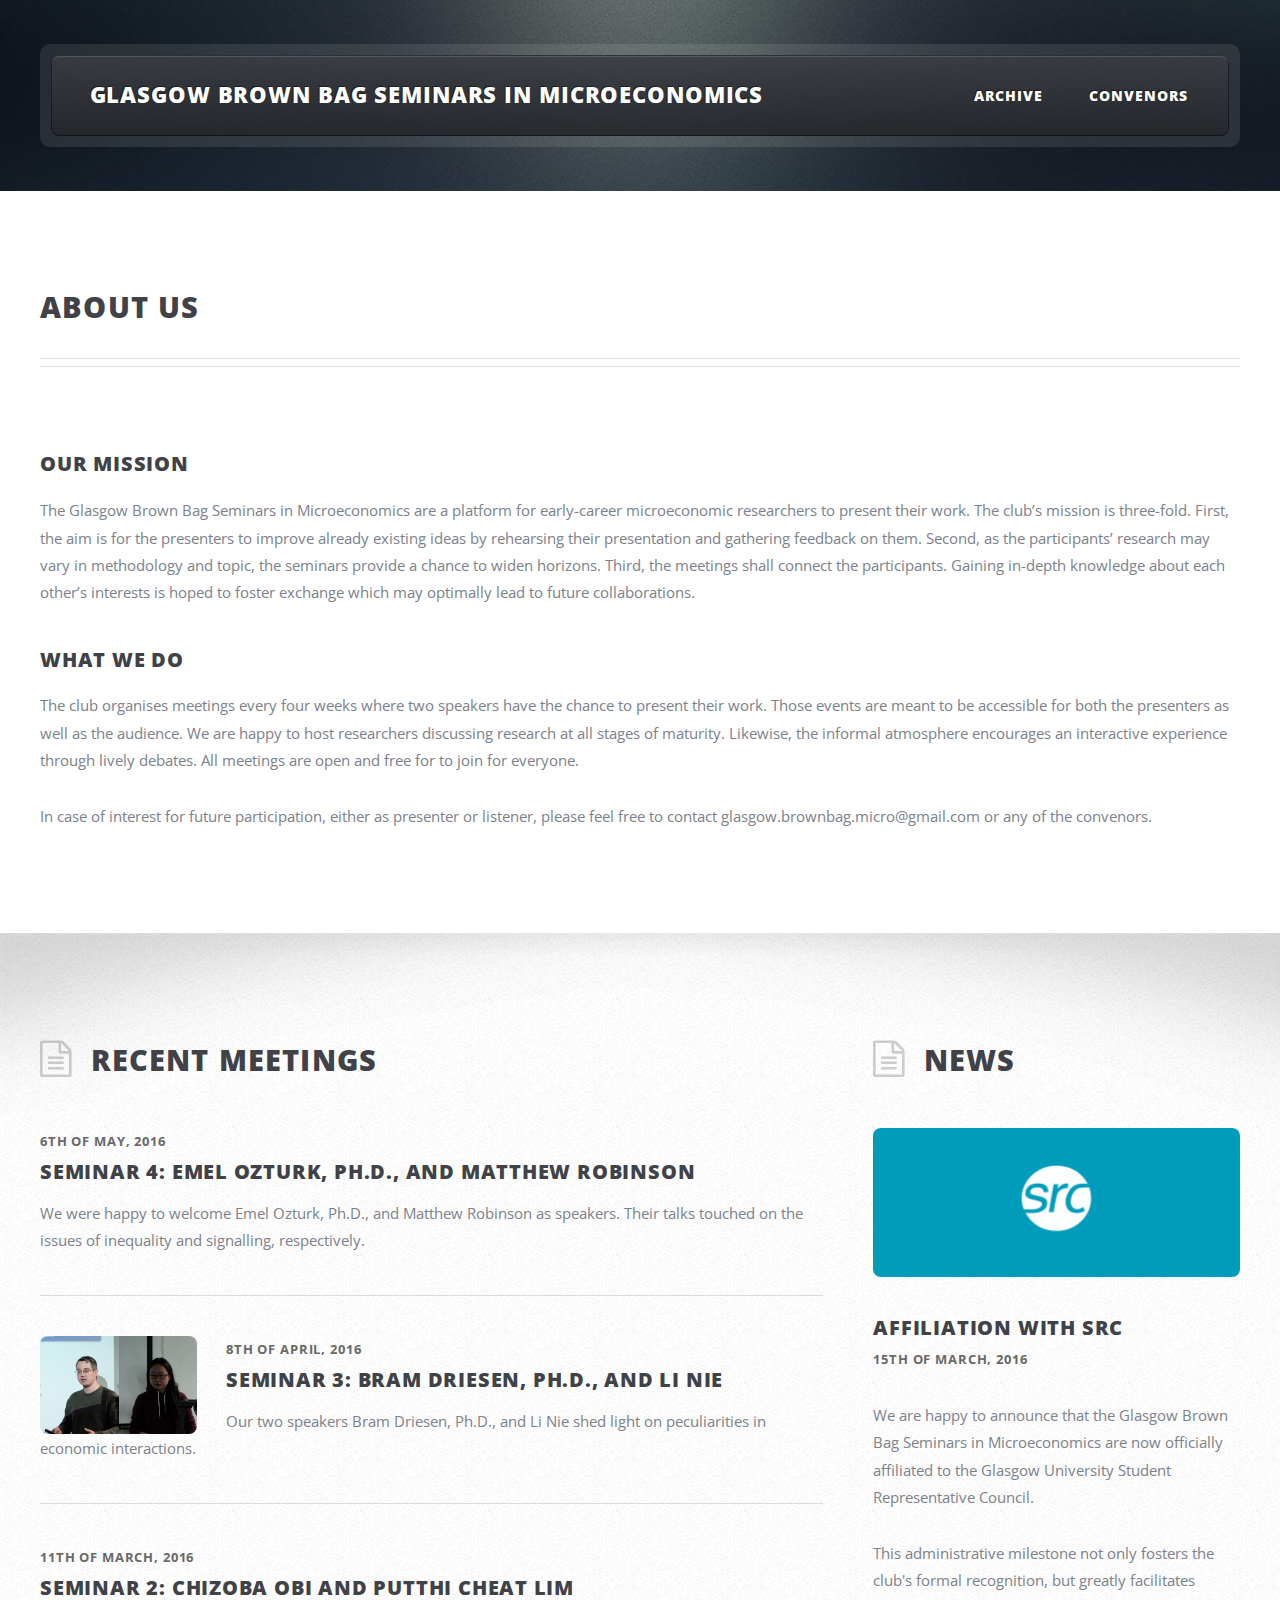
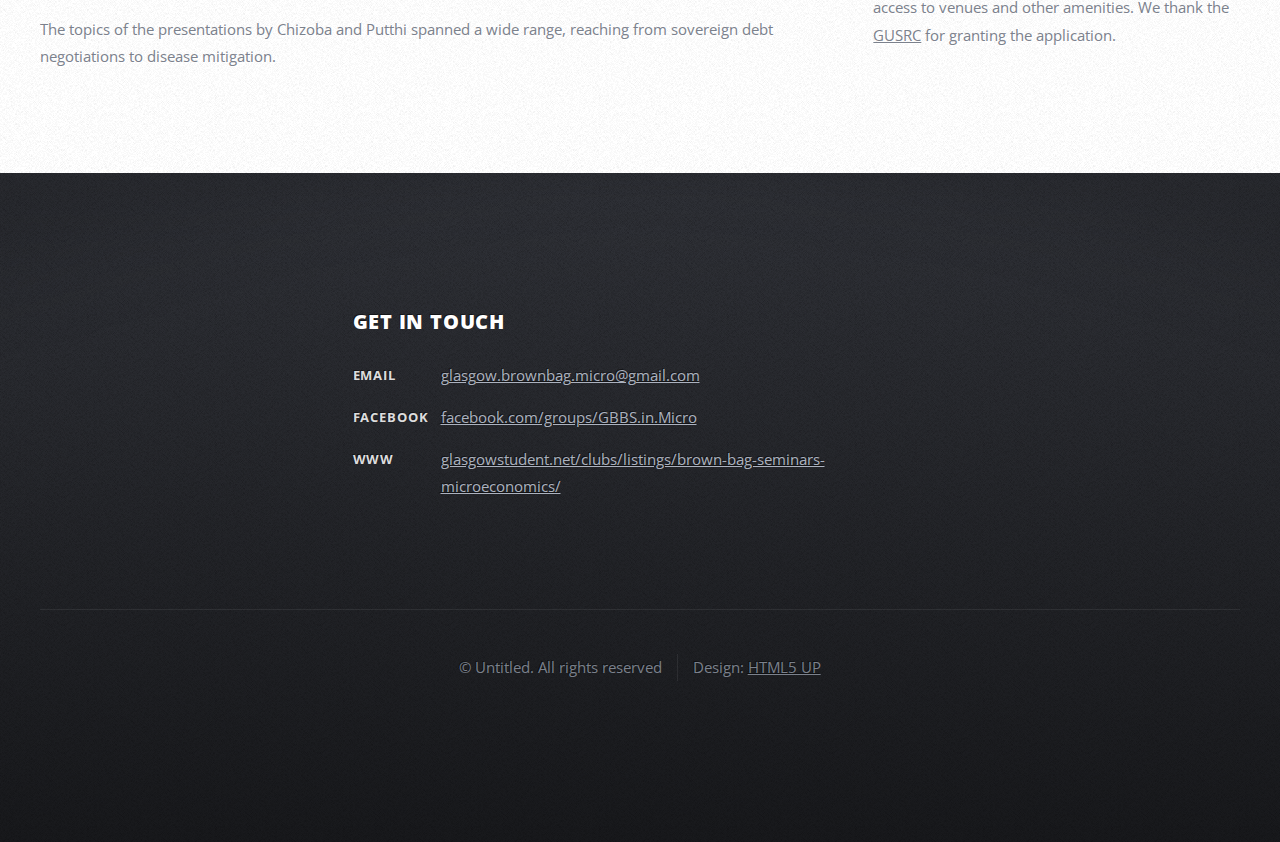
==== commit f2dab165: "[comment]" ====
--- a/index.html
+++ b/index.html
@@ -27,7 +27,7 @@
 							<header id="header">
 								
 								<div class="inner">
-										<h1><a href="no-sidebar.html" id="logo">Glasgow Brown Bag Seminars in Microeconomics</a></h1>
+										<h1><a href="index.html" id="logo">Glasgow Brown Bag Seminars in Microeconomics</a></h1>
 									<!-- Logo -->
 										
 									<!-- Nav -->
@@ -101,9 +101,9 @@
 														<div>
 															<header>
 																<span class="date">6th of May, 2016</span>
-																<h3><a href="20160226_meetingone.html">Seminar 4: Emel Ozturk, Ph.D., and Matthew Robinson</a></h3>
+																<h3><a href="20160506_meetingfour.html">Seminar 4: Emel Ozturk, Ph.D., and Matthew Robinson</a></h3>
 															</header>
-															<p>We were happy to welcome Dr. Emel Ozturk and Matthew Robinson as speakers. Their 
+															<p>We were happy to welcome Emel Ozturk, Ph.D., and Matthew Robinson as speakers. Their 
 															talks touched on the issues of inequality and signalling, respectively.</p>
 														</div>
 													</article>
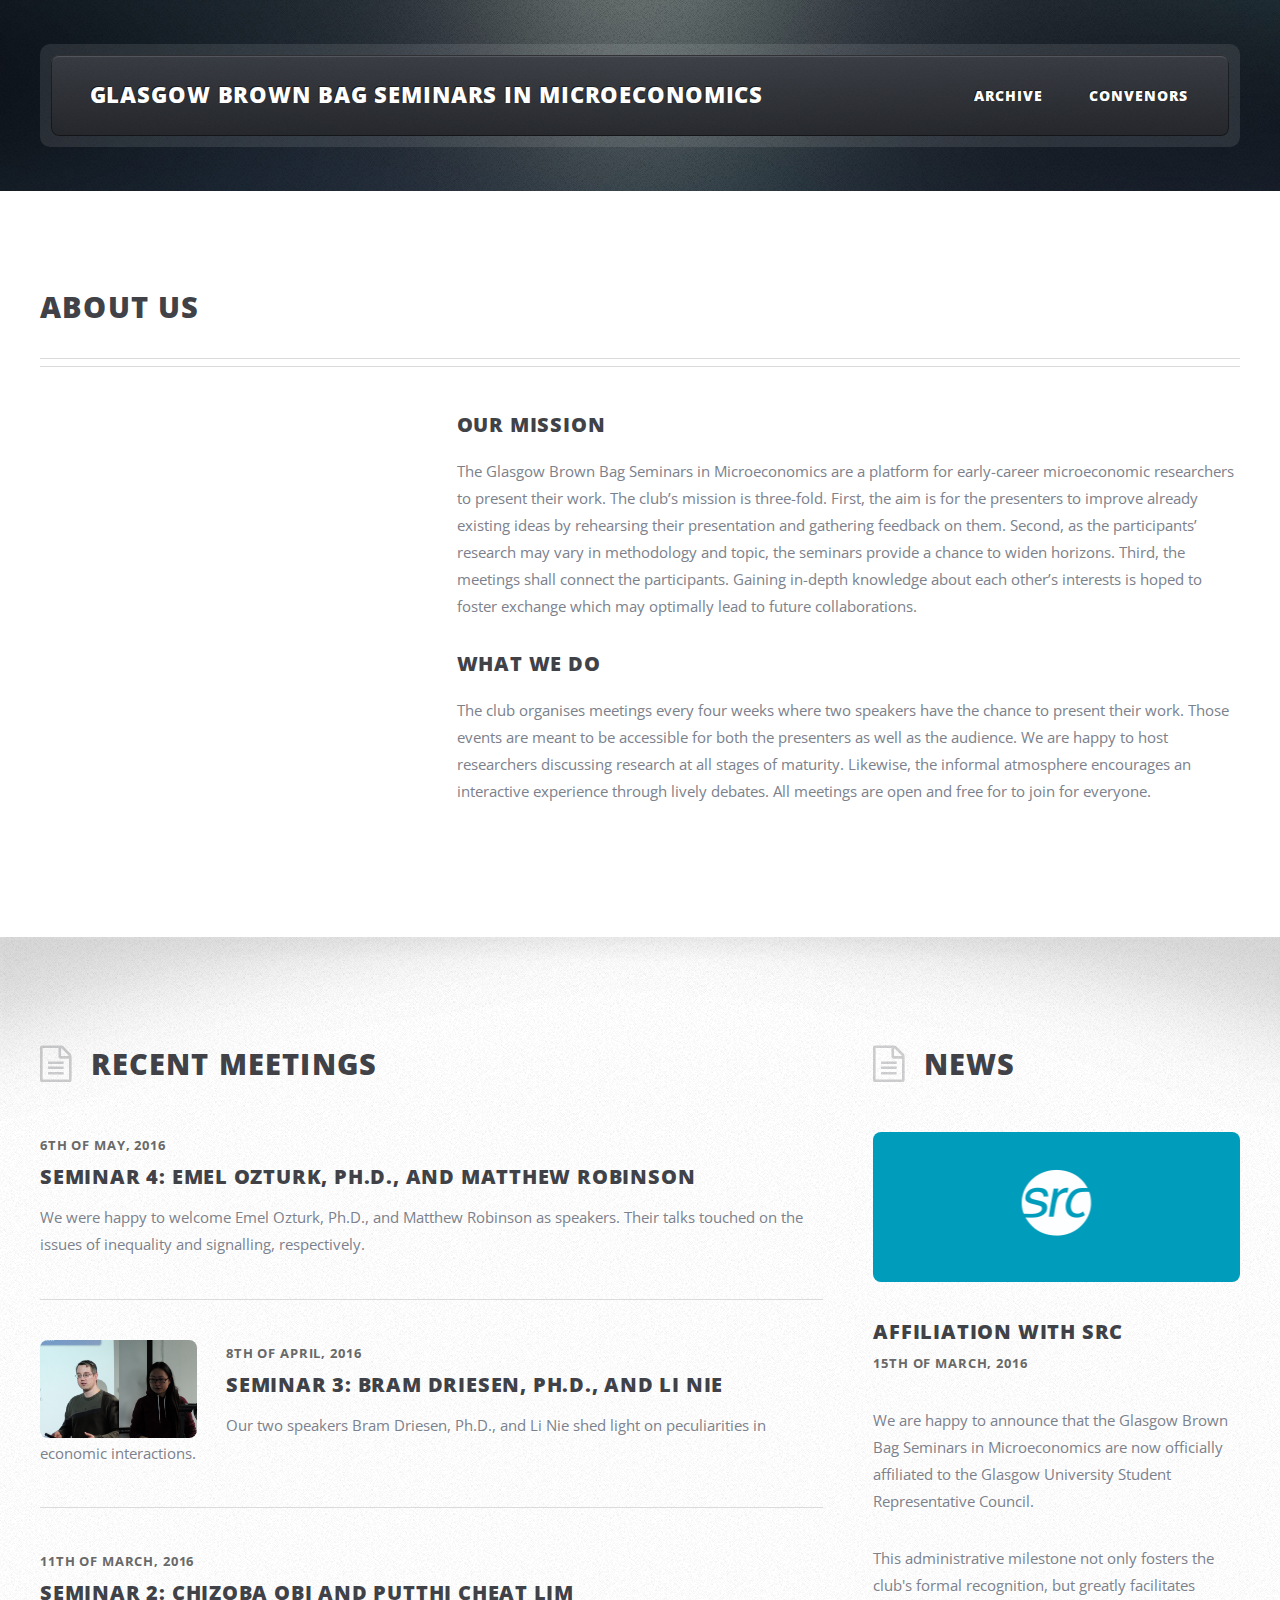
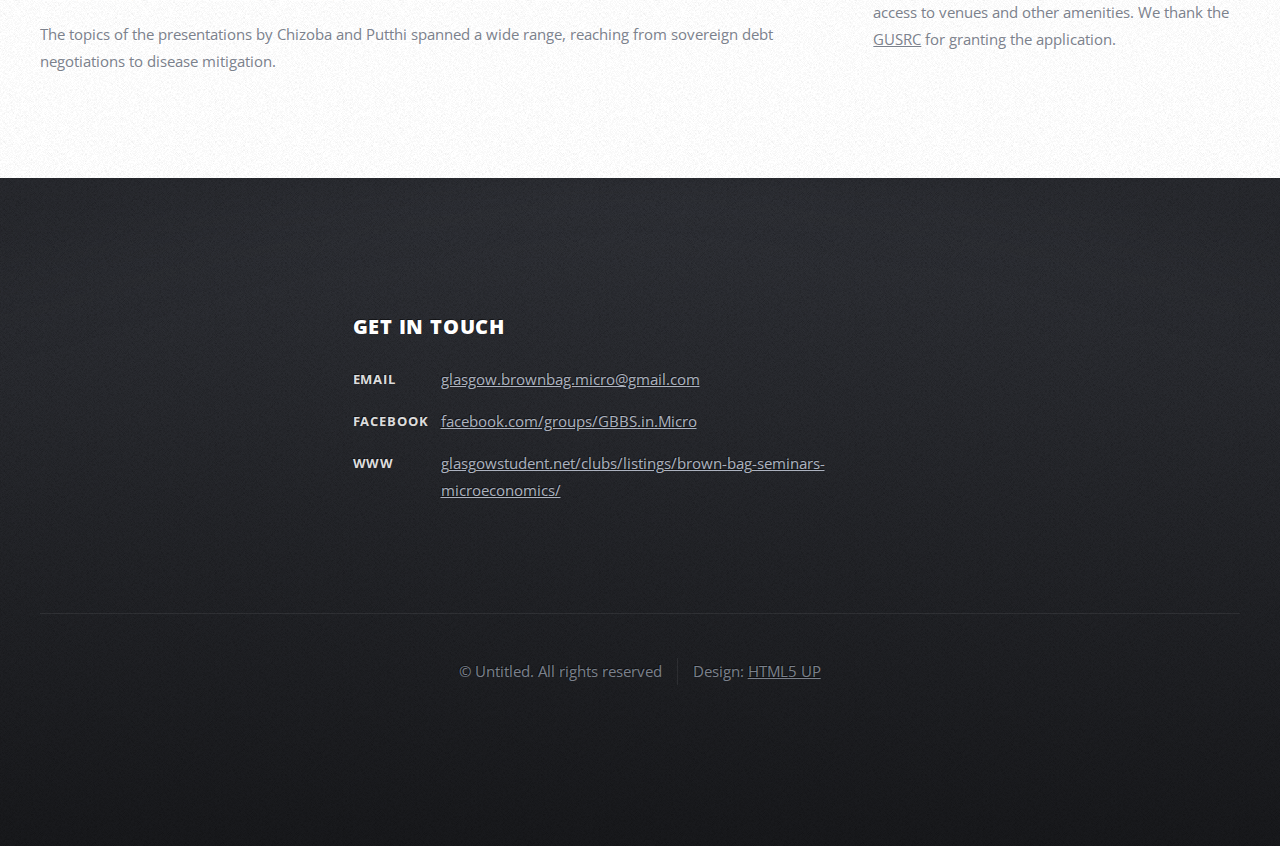
==== commit 693cb205: "[comment]" ====
--- a/index.html
+++ b/index.html
@@ -51,36 +51,37 @@
 						<div class="inner">
 							<div class="container">
 								<div id="content">
-
-									<!-- Content -->
-
-										<article>
-											<header class="major">
-												<h2>About Us</h2>
-											</header>
-
-											<span class="image featured40perc"><img src="images/BrownBagSeminars03a.png" alt="" /></span>
-											
-											<h3>Our Mission</h3>
-											<p>The Glasgow Brown Bag Seminars in Microeconomics are a platform for early-career microeconomic
-											researchers to present their work. The club’s mission is three-fold. First, the aim is for the 
-											presenters to improve already existing ideas by rehearsing their presentation and gathering 
-											feedback on them. Second, as the participants’ research may vary in methodology and topic, 
-											the seminars provide a chance to widen horizons. Third, the meetings shall connect the 
-											participants. Gaining in-depth knowledge about each other’s interests is hoped to foster exchange 
-											which may optimally lead to future collaborations.</p>
-
-											<h3>What we do</h3>
-											<p>The club organises meetings every four weeks where two speakers have the chance to present
-											their work. Those events are meant to be accessible for both the presenters as well as the
-											audience. We are happy to host researchers discussing research at all stages of maturity.
-											Likewise, the informal atmosphere encourages an interactive experience through lively debates.
-											All meetings are open and free for to join for everyone.</p>
-											
-											<p>In case of interest for future participation, either as presenter or listener, please feel
-											free to contact glasgow.brownbag.micro@gmail.com or any of the convenors.</p>
-										</article>
-
+									<header class="major">
+										<h2>About Us</h2>
+									</header>
+									<div class="row">
+									
+										<!-- Pic -->
+										<div class="4u 12u(mobile)">
+											<span class="image featured"><img src="images/BrownBagSeminars03a.png" alt="" /></span>
+										</div>
+										
+										<!-- Content -->
+										<div class="8u 12u(mobile)">
+											
+												<h3>Our Mission</h3>
+												<p>The Glasgow Brown Bag Seminars in Microeconomics are a platform for early-career microeconomic
+												researchers to present their work. The club’s mission is three-fold. First, the aim is for the 
+												presenters to improve already existing ideas by rehearsing their presentation and gathering 
+												feedback on them. Second, as the participants’ research may vary in methodology and topic, 
+												the seminars provide a chance to widen horizons. Third, the meetings shall connect the 
+												participants. Gaining in-depth knowledge about each other’s interests is hoped to foster exchange 
+												which may optimally lead to future collaborations.</p>
+
+												<h3>What we do</h3>
+												<p>The club organises meetings every four weeks where two speakers have the chance to present
+												their work. Those events are meant to be accessible for both the presenters as well as the
+												audience. We are happy to host researchers discussing research at all stages of maturity.
+												Likewise, the informal atmosphere encourages an interactive experience through lively debates.
+												All meetings are open and free for to join for everyone.</p>
+											
+										</div>
+									</div>
 								</div>
 							</div>
 						</div>
--- a/assets/css/main.css
+++ b/assets/css/main.css
@@ -1138,7 +1138,7 @@
 
 	h3 {
 		font-size: 1.35em;
-		margin-top: 2em;
+		margin-top: 0em;
 	}
 
 	b, strong {
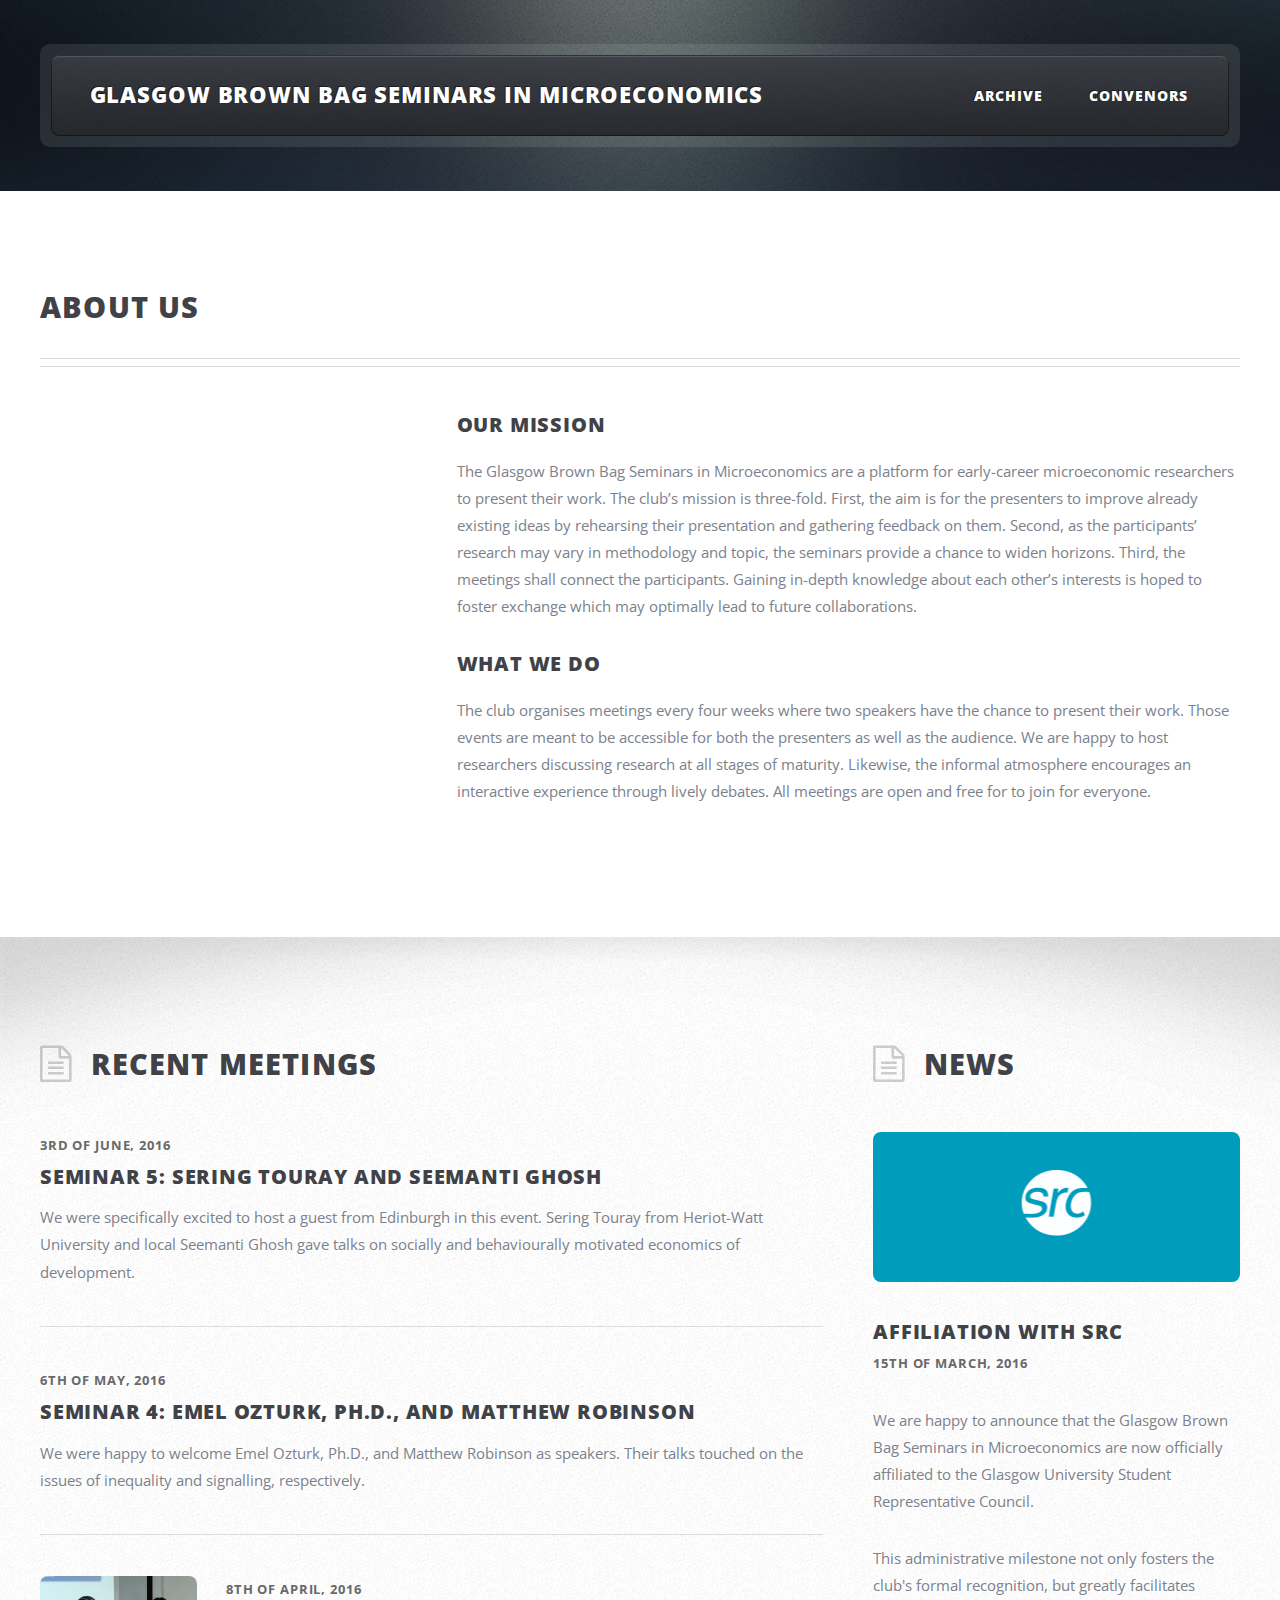
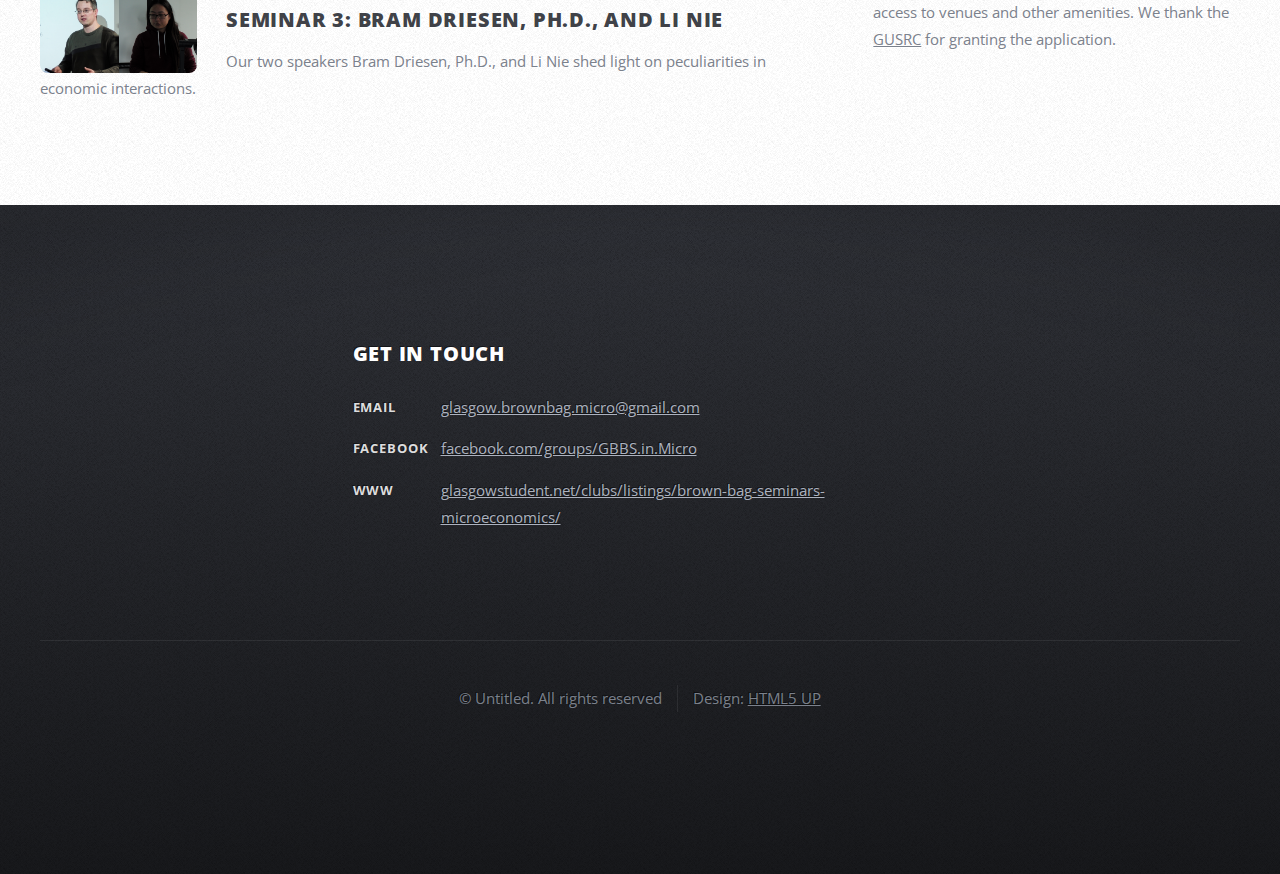
==== commit bb47da38: "[comment]" ====
--- a/index.html
+++ b/index.html
@@ -96,6 +96,23 @@
 											<section class="box article-list">
 												<h2 class="icon fa-file-text-o">Recent Meetings</h2>
 
+												
+												<!-- Excerpt -->
+													<article class="box excerpt">
+														<a href="20160603_meetingfive.html" class="image left20perc"><img src="images/brownbagseminars 05.png" alt="" /></a>
+														<div>
+															<header>
+																<span class="date">3rd of June, 2016</span>
+																<h3><a href="20160603_meetingfive.html">Seminar 5: Sering Touray and Seemanti Ghosh</a></h3>
+															</header>
+															<p>We were specifically excited to host a guest from 
+															Edinburgh in this event. Sering Touray from Heriot-Watt University and local Seemanti 
+															Ghosh gave talks on socially and behaviourally motivated economics of development.</p>
+														</div>
+													</article>
+
+												
+												
 												<!-- Excerpt -->
 													<article class="box excerpt">
 														<a href="20160506_meetingfour.html" class="image left20perc"><img src="images/brownbagseminars 05.png" alt="" /></a>
@@ -119,20 +136,6 @@
 															</header>
 															<p>Our two speakers Bram Driesen, Ph.D., and Li Nie shed light 
 															on peculiarities in economic interactions.</p>
-														</div>
-													</article>
-
-												<!-- Excerpt -->
-													<article class="box excerpt">
-														<a href="20160311_meetingtwo.html" class="image left20perc"><img src="images/brownbagseminars 05.png" alt="" /></a>
-														<div>
-															<header>
-																<span class="date">11th of March, 2016</span>
-																<h3><a href="20160311_meetingtwo.html">Seminar 2: Chizoba Obi and Putthi Cheat Lim</a></h3>
-															</header>
-															<p>The topics of the presentations by Chizoba and Putthi 
-															spanned a wide range, reaching from sovereign debt negotiations
-															to disease mitigation.</p>
 														</div>
 													</article>
 
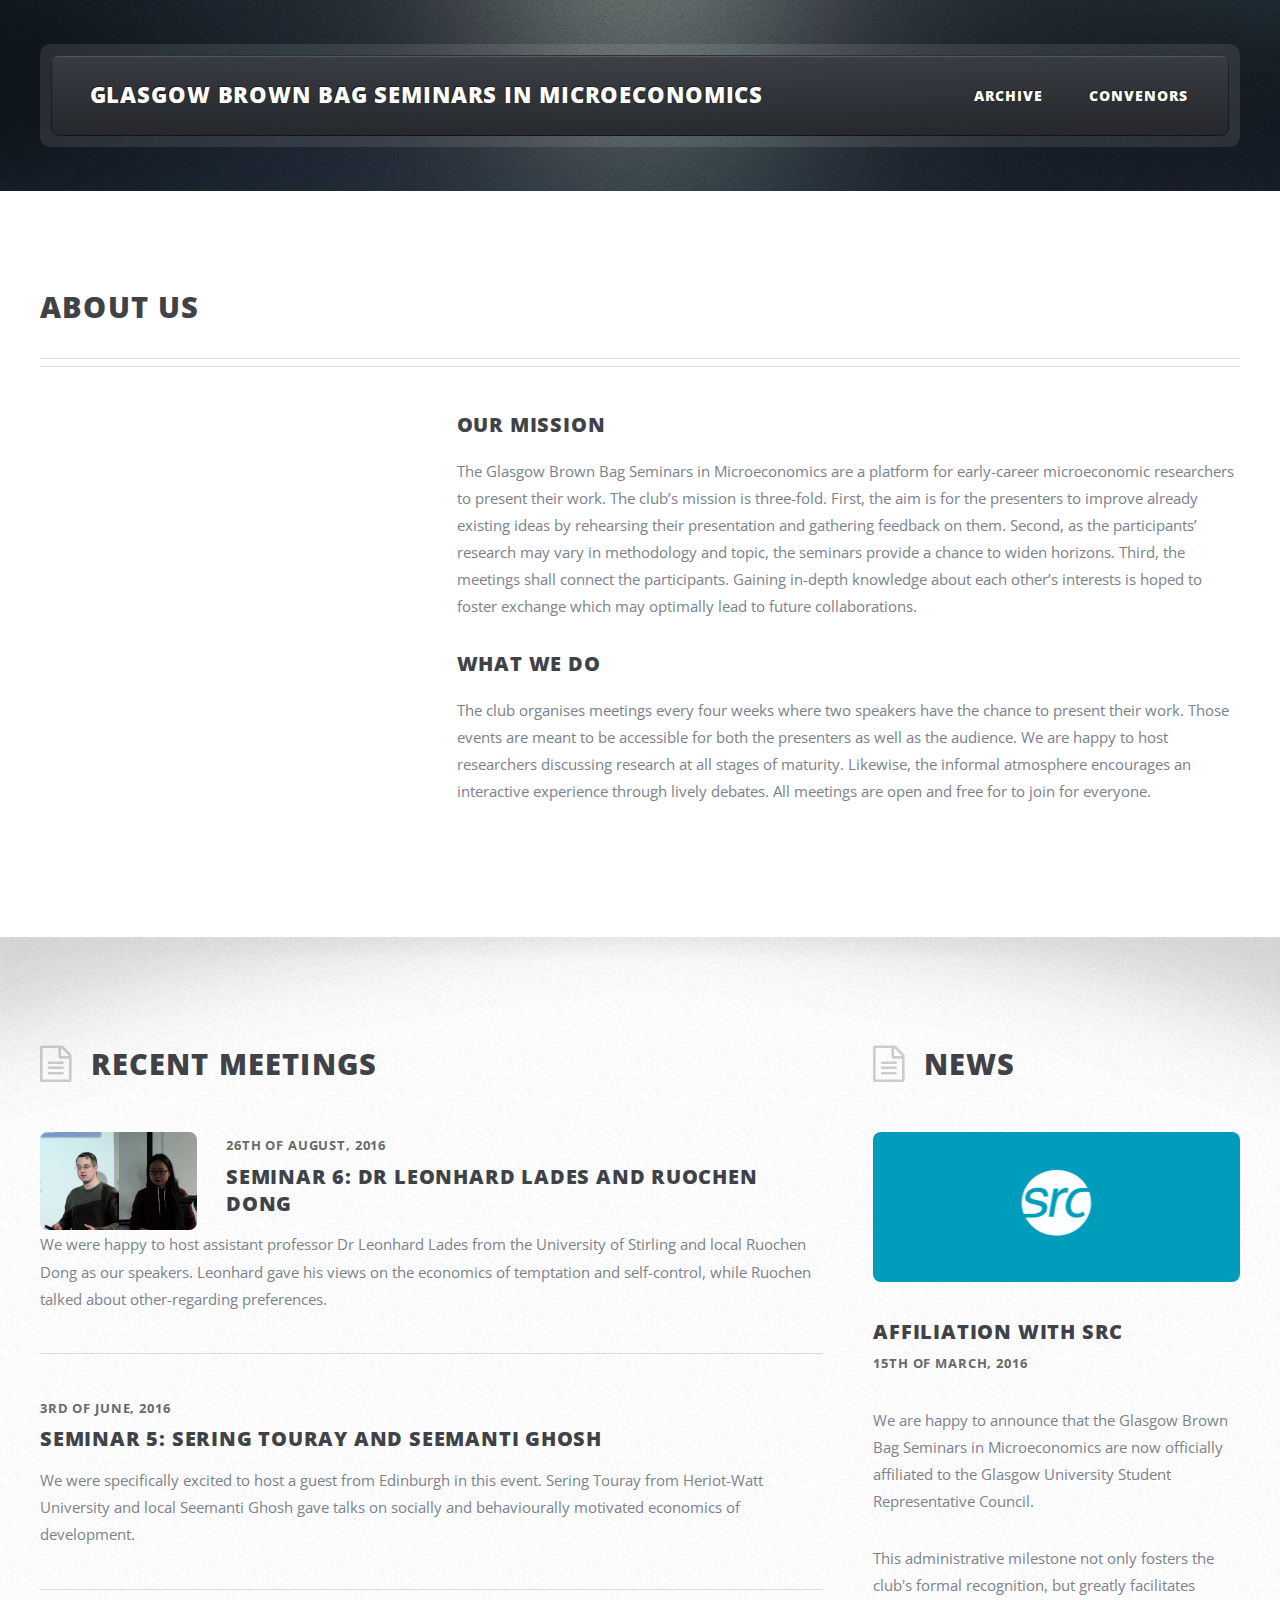
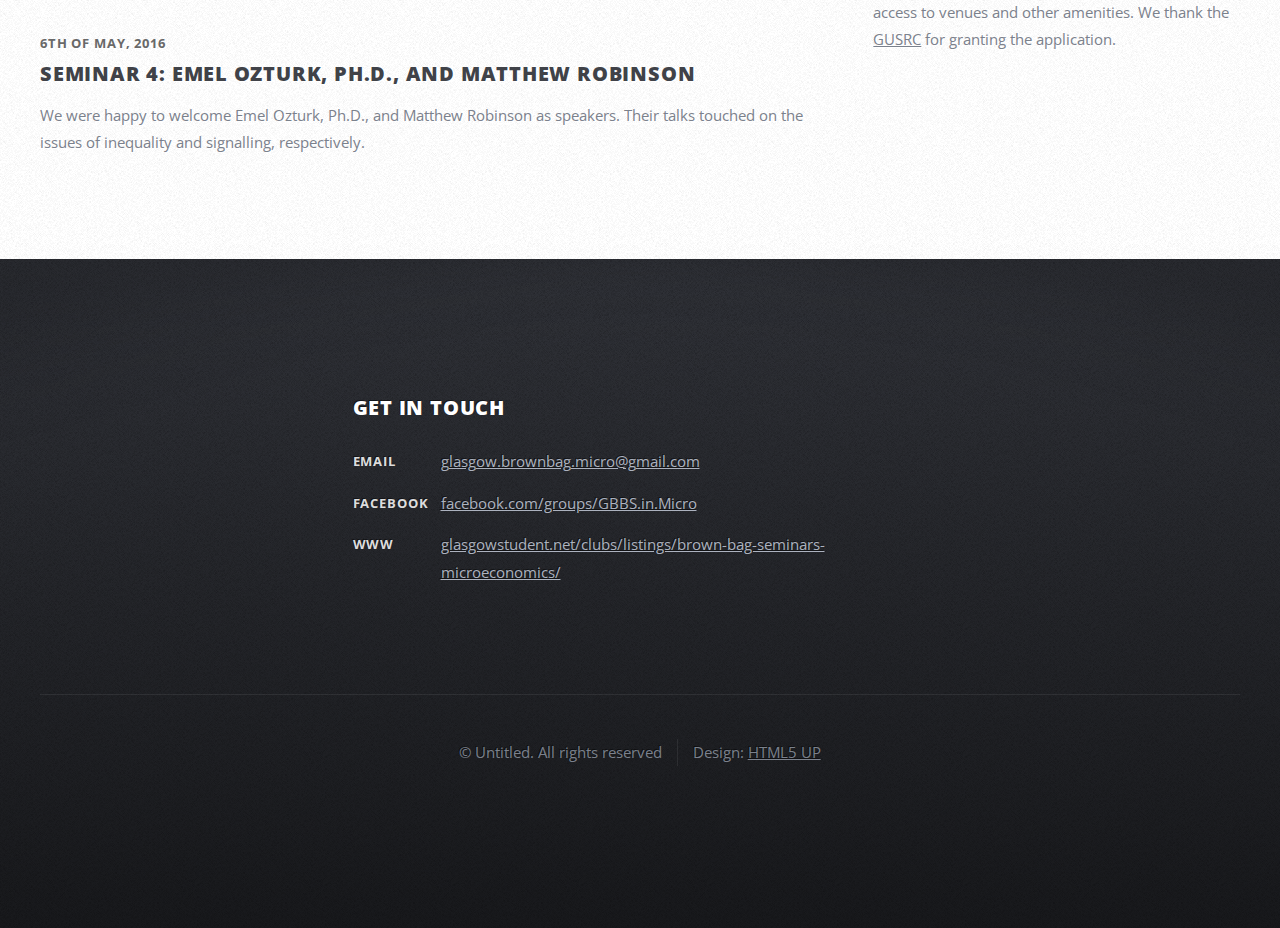
==== commit 52ccc83e: "[comment]" ====
--- a/index.html
+++ b/index.html
@@ -99,6 +99,23 @@
 												
 												<!-- Excerpt -->
 													<article class="box excerpt">
+														<a href="20160826_meetingsix.html" class="image left20perc"><img src="images/20160408pic.jpg" alt="" /></a>
+														<div>
+															<header>
+																<span class="date">26th of August, 2016</span>
+																<h3><a href="20160826_meetingsix.html">Seminar 6: Dr Leonhard Lades and Ruochen Dong</a></h3>
+															</header>
+															<p>We were happy to host assistant professor Dr Leonhard Lades from the 
+															University of Stirling and local Ruochen Dong as our speakers. Leonhard 
+															gave his views on the economics of temptation and self-control, while Ruochen talked 
+															about other-regarding preferences.</p>
+														</div>
+													</article>
+												
+												
+												
+												<!-- Excerpt -->
+													<article class="box excerpt">
 														<a href="20160603_meetingfive.html" class="image left20perc"><img src="images/brownbagseminars 05.png" alt="" /></a>
 														<div>
 															<header>
@@ -126,18 +143,6 @@
 														</div>
 													</article>
 												
-												<!-- Excerpt -->
-													<article class="box excerpt">
-														<a href="20160408_meetingthree.html" class="image left20perc"><img src="images/20160408pic.jpg" alt="" /></a>
-														<div>
-															<header>
-																<span class="date">8th of April, 2016</span>
-																<h3><a href="20160408_meetingthree.html">Seminar 3: Bram Driesen, Ph.D., and Li Nie</a></h3>
-															</header>
-															<p>Our two speakers Bram Driesen, Ph.D., and Li Nie shed light 
-															on peculiarities in economic interactions.</p>
-														</div>
-													</article>
 
 											</section>
 									</div>
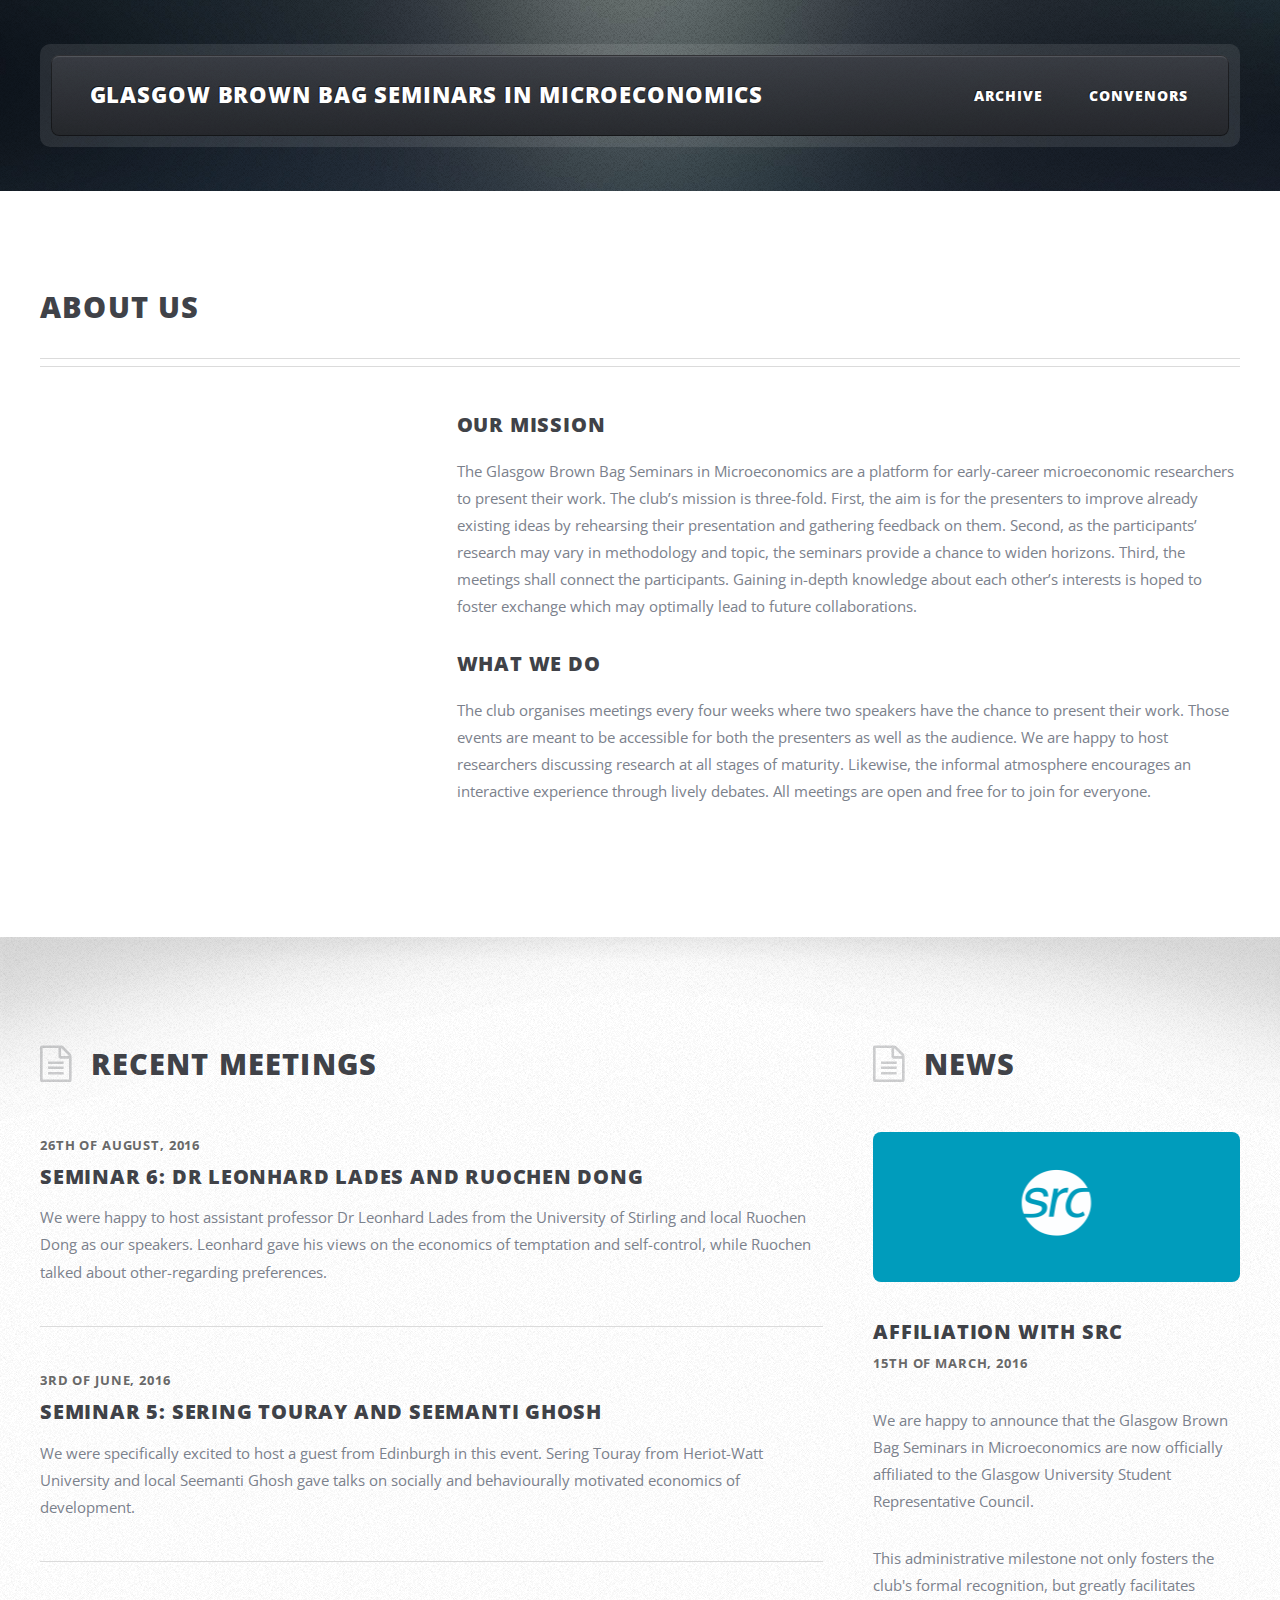
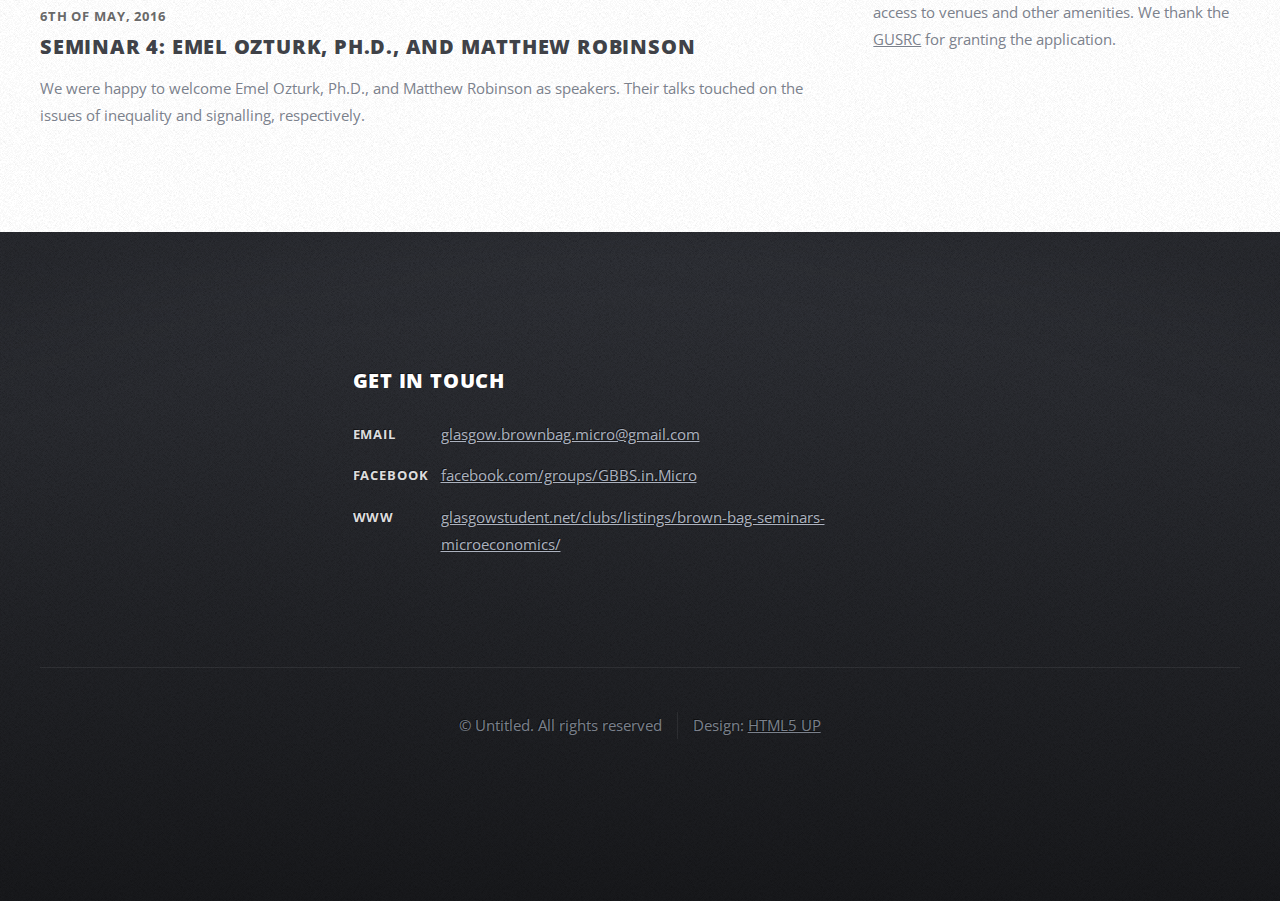
==== commit 3b205bbe: "[comment]" ====
--- a/index.html
+++ b/index.html
@@ -99,7 +99,7 @@
 												
 												<!-- Excerpt -->
 													<article class="box excerpt">
-														<a href="20160826_meetingsix.html" class="image left20perc"><img src="images/20160408pic.jpg" alt="" /></a>
+														<a href="20160826_meetingsix.html" class="image left20perc"><img src="images/brownbagseminars 05.png" alt="" /></a>
 														<div>
 															<header>
 																<span class="date">26th of August, 2016</span>
